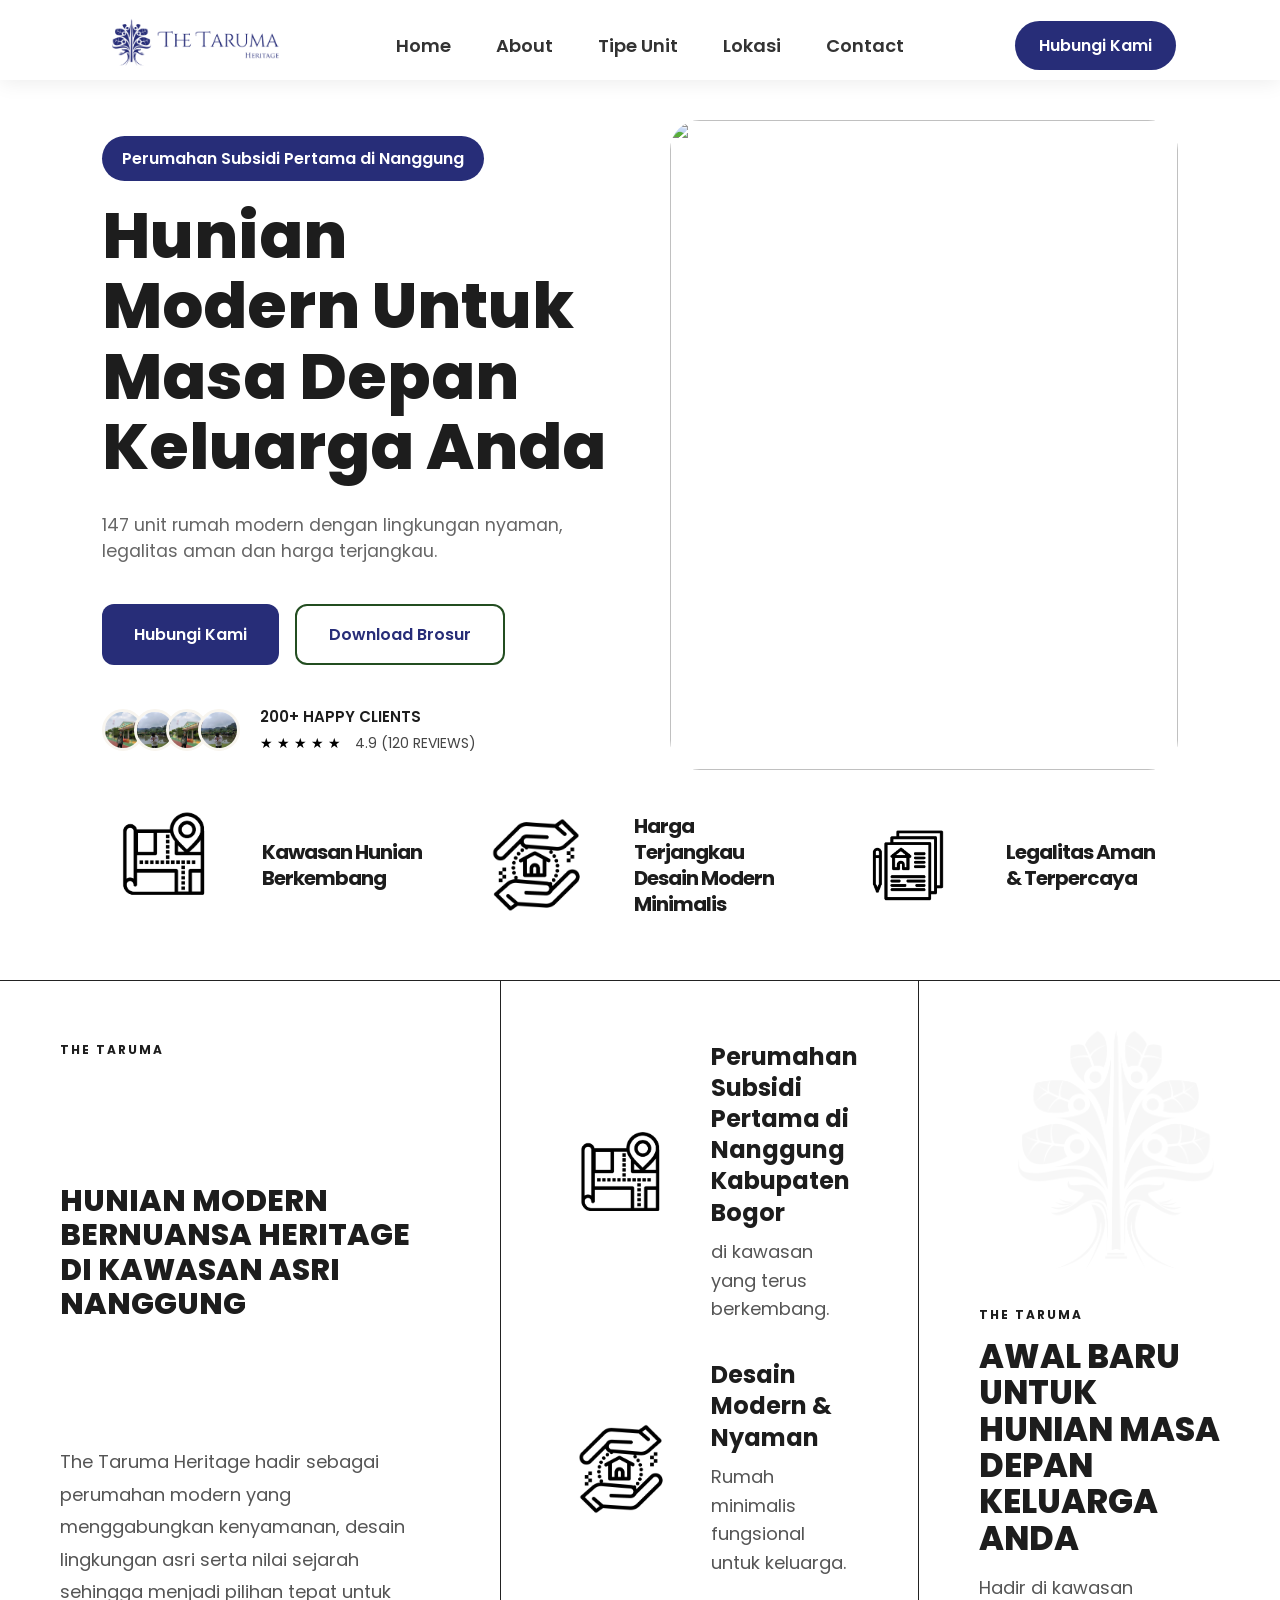
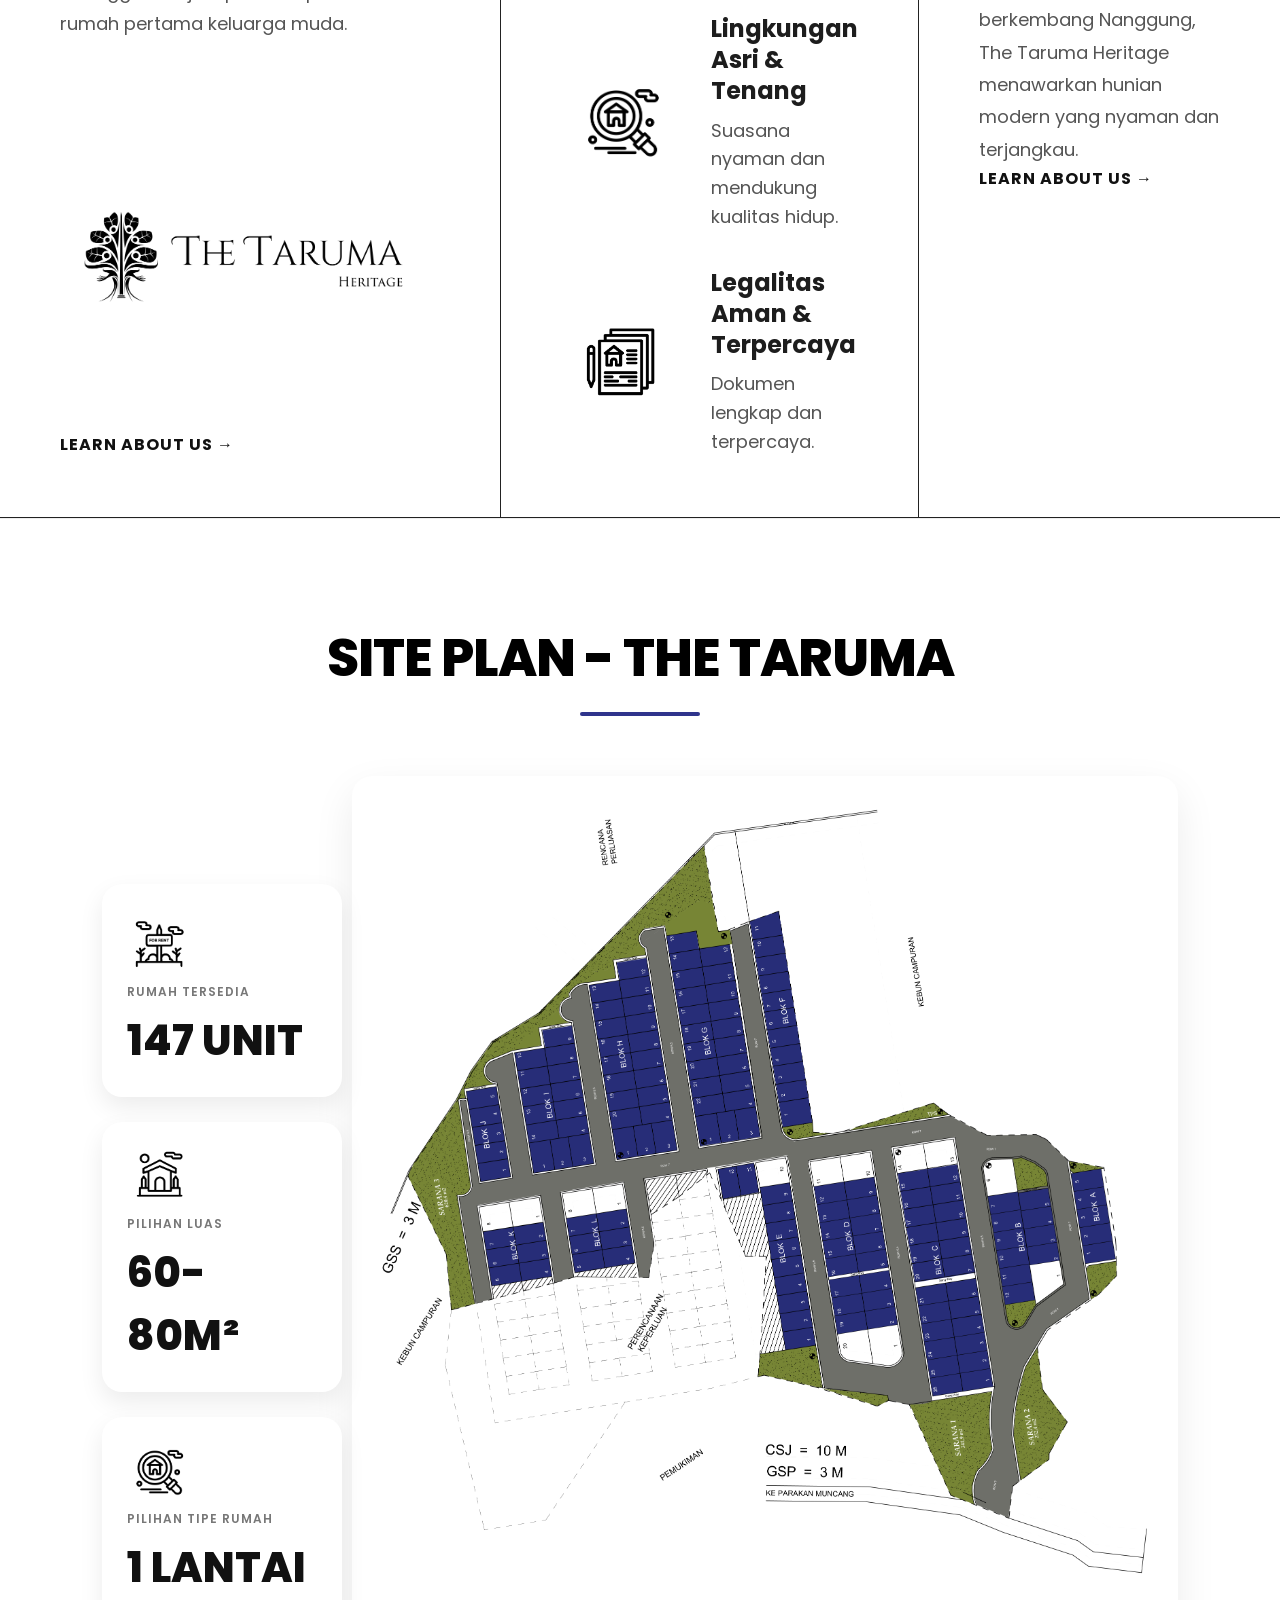
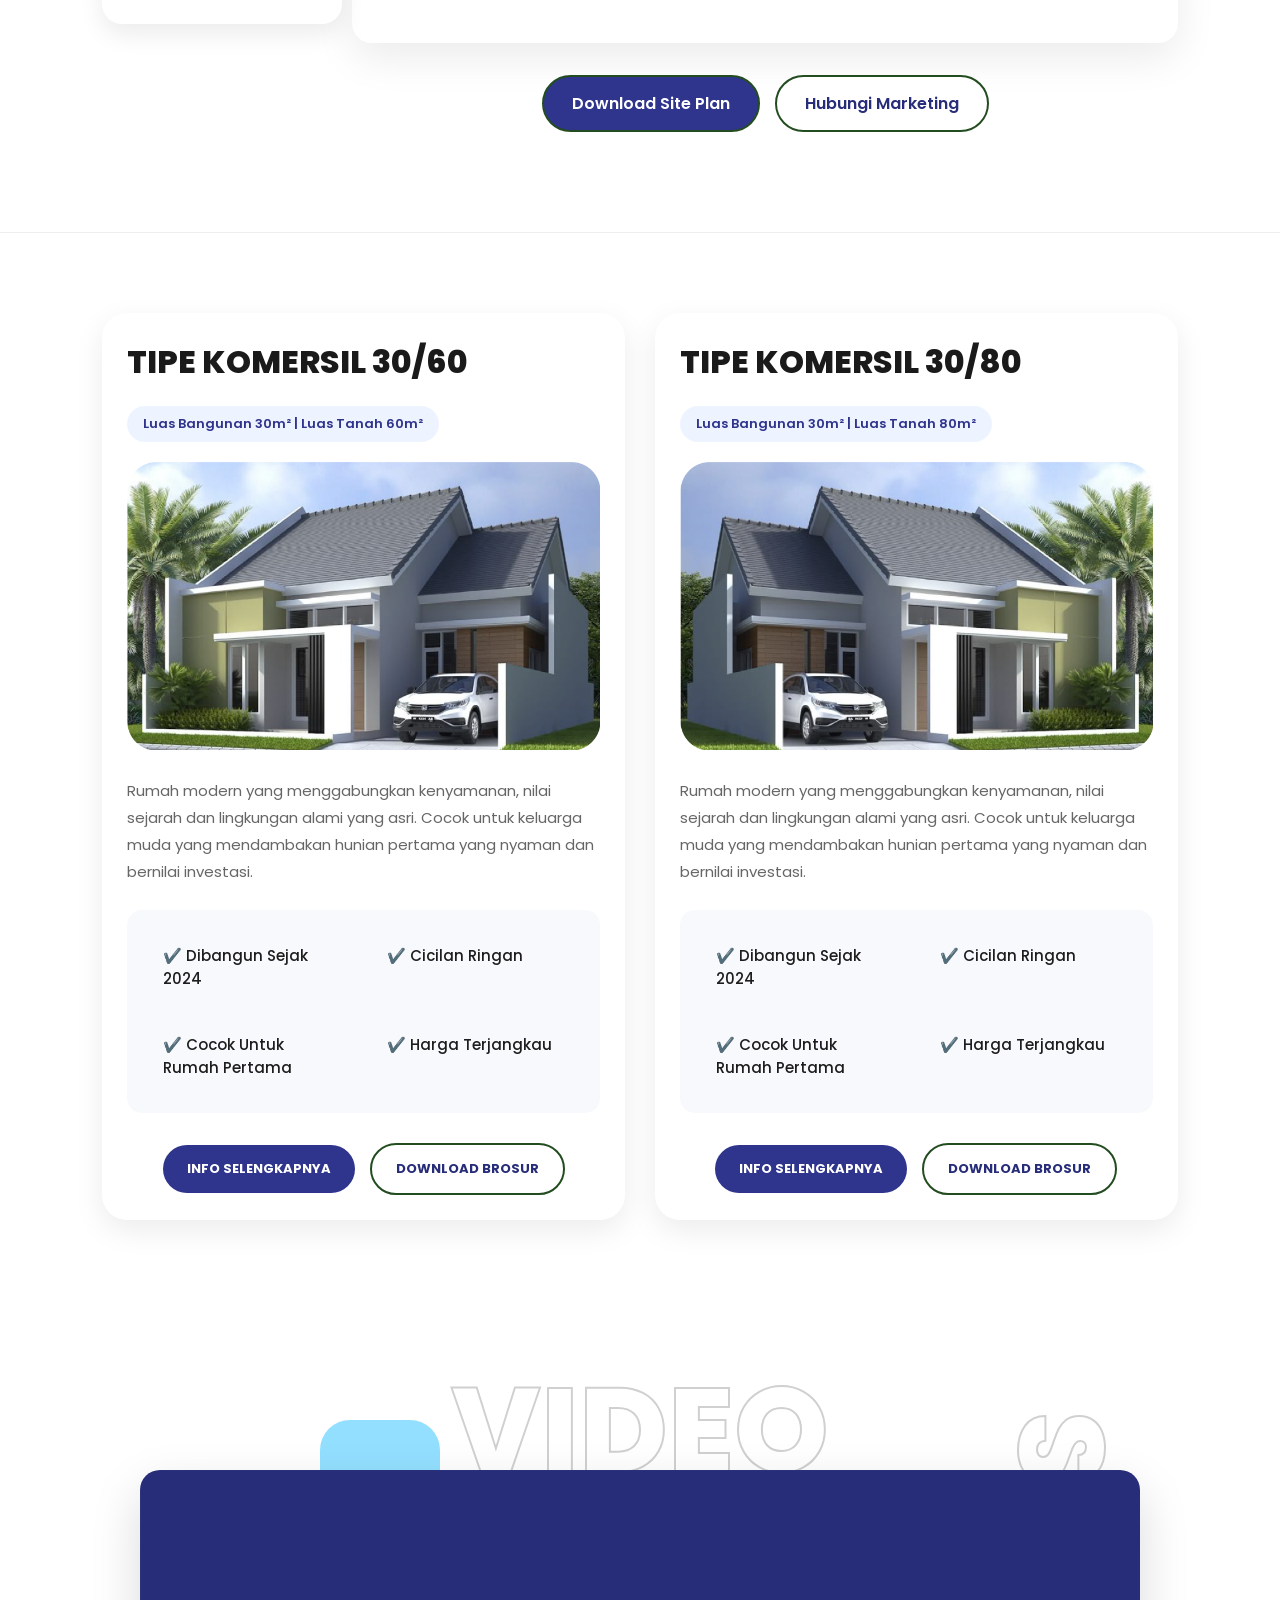
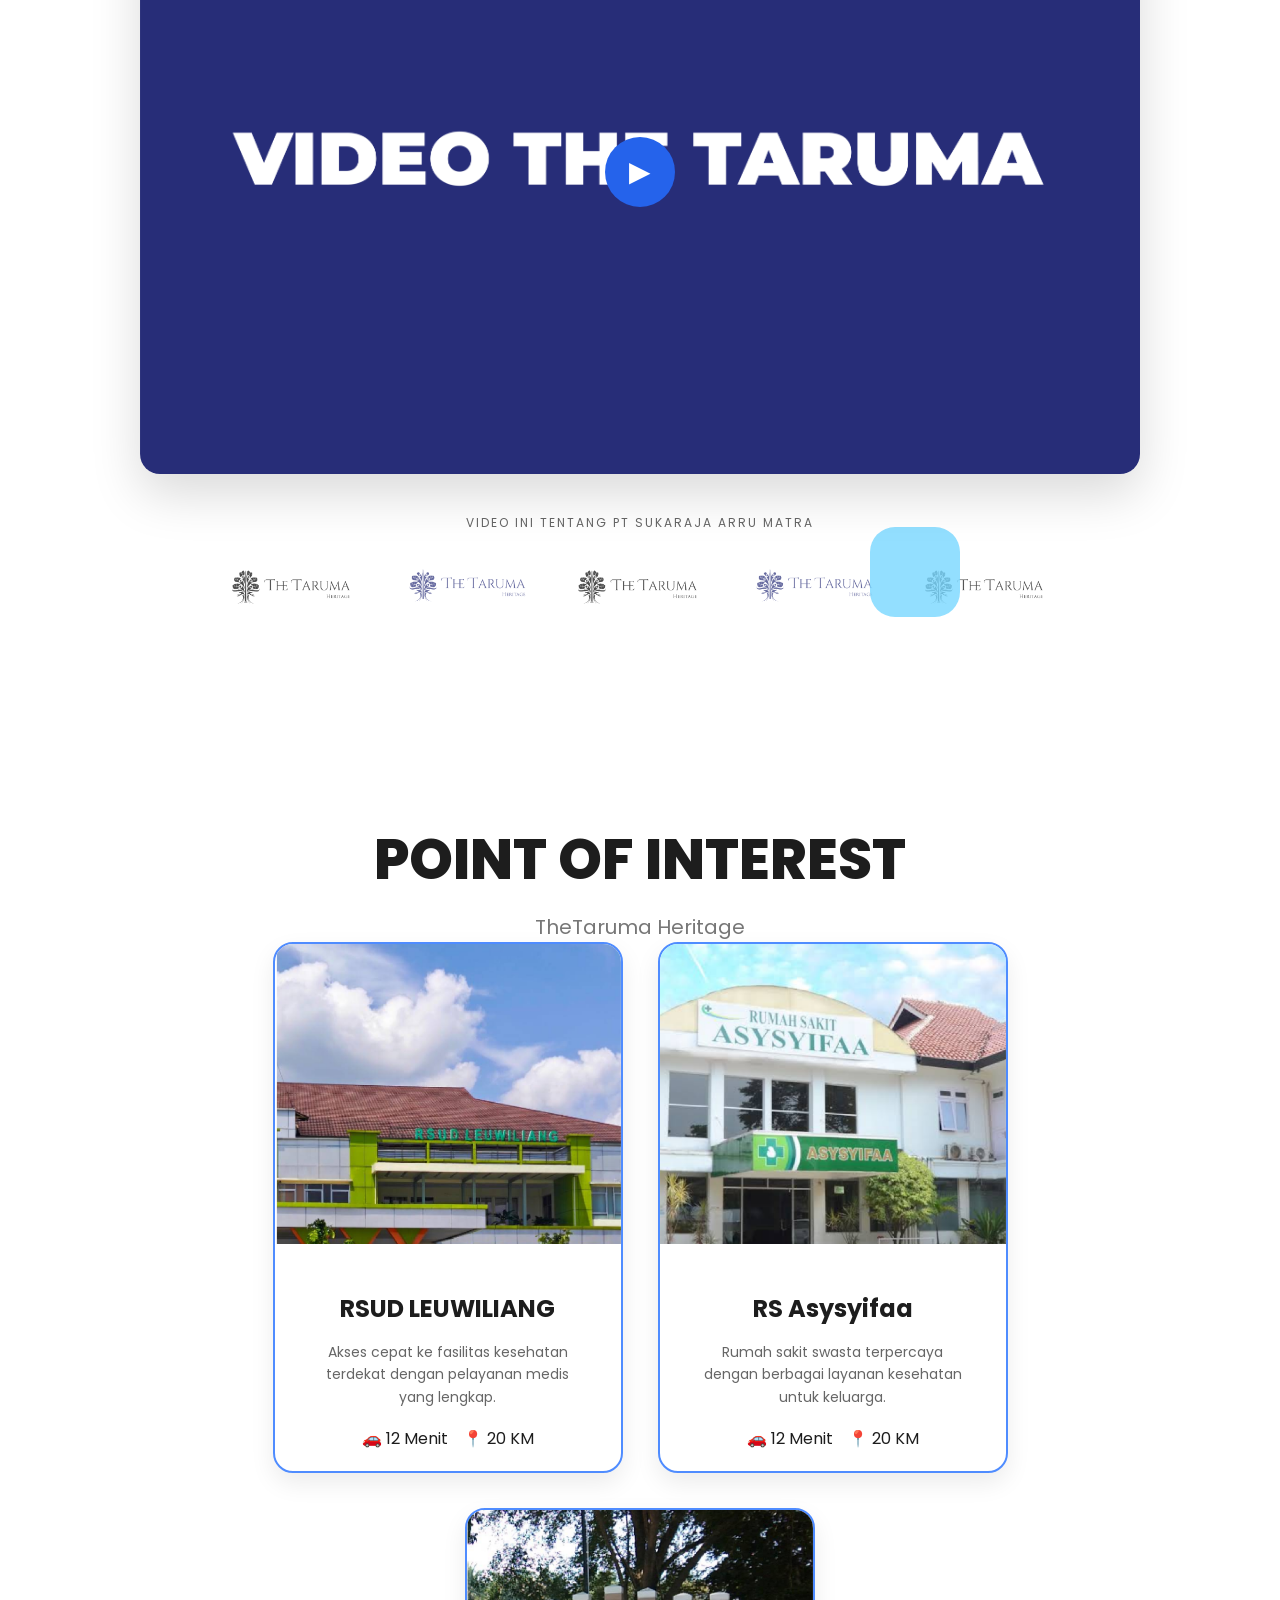
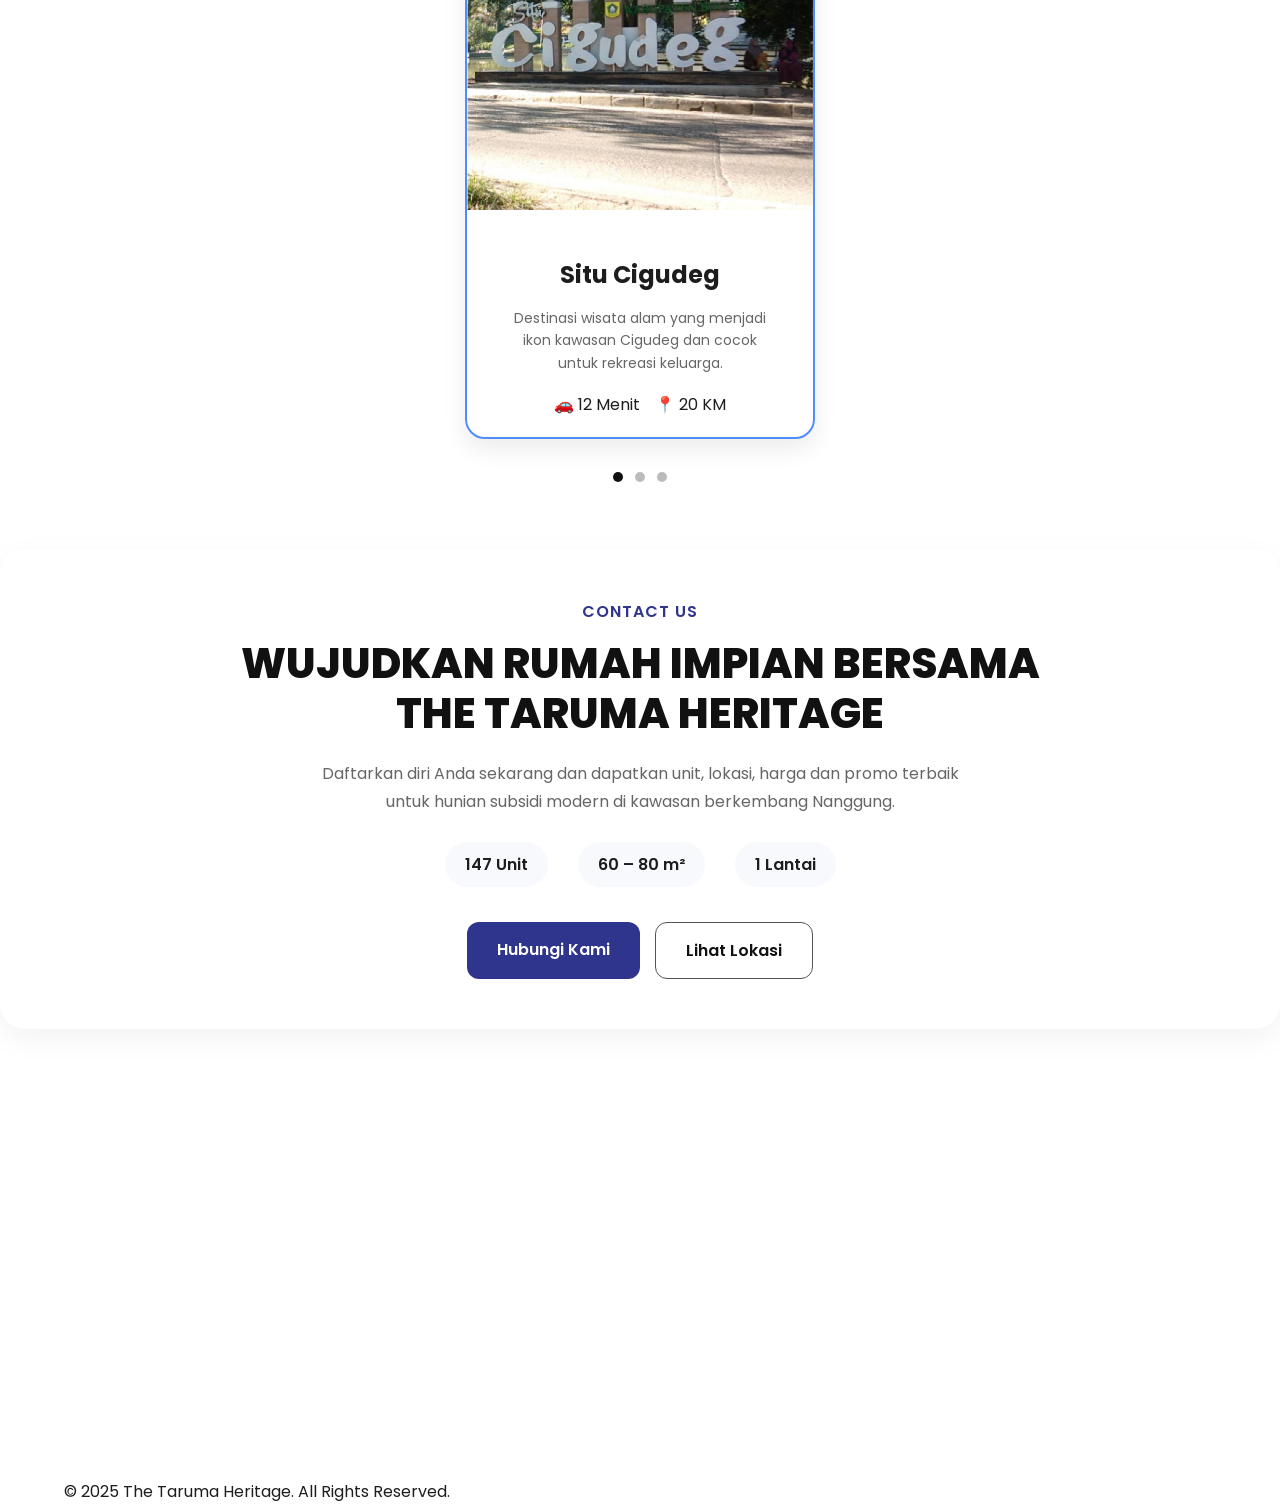
==== index.html @ 00f4dd5a "Rename SAM.html to index.html" ====
<!DOCTYPE html>
<html lang="id">
<head>
<meta charset="UTF-8">
<meta name="viewport" content="width=device-width, initial-scale=1.0">
<link rel="stylesheet" href="css/style.css">
<link rel="stylesheet" href="images/hero-02.jpg">
<title>The Taruma Heritage</title>

<link href="https://fonts.googleapis.com/css2?family=Poppins:wght@300;400;500;600;700;800&display=swap" rel="stylesheet">

</head>
<body>

    <header>
    <div class="container">
    <nav>

        <a href="#" class="logo">
            <img src="images/logo-03.png" alt="">
        </a>

        <ul class="menu" id="menu">
            <li><a href="#">Home</a></li>
            <li><a href="#">About</a></li>
            <li><a href="#">Tipe Unit</a></li>
            <li><a href="#">Lokasi</a></li>
            <li><a href="#">Contact</a></li>

            
        </ul>

        <div class="nav-right">
            <a href="#" class="nav-btn">Hubungi Kami</a>

            <button class="menu-toggle" id="menuToggle">
                ☰
            </button>
        </div>

    </nav>
    </div>
    </header>

<section class="hero">

    <div class="hero-content">

        <span class="badge">
            Perumahan Subsidi Pertama di Nanggung
        </span>

        <h1>
            Hunian Modern
            Untuk Masa Depan
            Keluarga Anda
        </h1>

        <p>
            147 unit rumah modern dengan lingkungan nyaman,
            legalitas aman dan harga terjangkau.
        </p>

        <div class="hero-btn">
            <a href="#" class="btn-primary">
                Hubungi Kami
            </a>

            <a href="#" class="btn-secondary">
                Download Brosur
            </a>
        </div>

        <div class="hero-review">

            <div class="review-avatars">
                <img src="images/client1.jpeg" alt="">
                <img src="images/client.jpeg" alt="">
                <img src="images/client1.jpeg" alt="">
                <img src="images/client.jpeg" alt="">
            </div>

            <div class="review-info">
                <h4>200+ HAPPY CLIENTS</h4>

                <div class="rating">
                    ★ ★ ★ ★ ★
                    <span>4.9 (120 REVIEWS)</span>
                </div>
            </div>

        </div>

    </div> <!-- TUTUP hero-content DI SINI -->

    <div class="hero-image">
        <img src="images/hero-02.jpg" alt="">
    </div>

</section>

<!-- SECTION KEUNGGULAN -->

<section class="advantages">

    <div class="adv-item">
        <img src="images/kawasan.png" alt="">
        <div class="adv-text">
            <h3>Kawasan Hunian</h3>
            <h3>Berkembang</h3>
        </div>
    </div>

    <div class="adv-item">
         <img src="images/harga.png" alt="">
        <div class="adv-text">
            <h3>Harga Terjangkau</h3>
            <h3>Desain Modern Minimalis</h3>
        </div>
    </div>

    <div class="adv-item">
       <img src="images/legalitas.png" alt="">
        <div class="adv-text">
            <h3>Legalitas Aman</h3>
            <h3>& Terpercaya</h3>
        </div>
    </div>

</section>

<section class="about-section">

    <!-- KIRI -->
    <div class="about-left">

        <span class="mini-title">THE TARUMA</span>

        <h2>
            HUNIAN MODERN<br>
            BERNUANSA HERITAGE<br>
            DI KAWASAN ASRI NANGGUNG
        </h2>

        <p>
            The Taruma Heritage hadir sebagai perumahan modern
            yang menggabungkan kenyamanan, desain lingkungan
            asri serta nilai sejarah sehingga menjadi pilihan
            tepat untuk rumah pertama keluarga muda.
        </p>

        <img src="images/logo.png" alt="Logo" class="about-logo">

        <a href="#">LEARN ABOUT US →</a>

    </div>

    <!-- TENGAH -->
    <div class="about-middle">

        <div class="feature-item">
            <img src="images/kawasan.png">
            <div>
                <h4>Perumahan Subsidi Pertama di Nanggung Kabupaten Bogor</h4>
                <p>di kawasan yang terus berkembang.</p>
            </div>
        </div>

        <div class="feature-item">
            <img src="images/harga.png">
            <div>
                <h4>Desain Modern & Nyaman</h4>
                <p>Rumah minimalis fungsional untuk keluarga.</p>
            </div>
        </div>

        <div class="feature-item">
            <img src="images/rumah-08.png">
            <div>
                <h4>Lingkungan Asri & Tenang</h4>
                <p>Suasana nyaman dan mendukung kualitas hidup.</p>
            </div>
        </div>

        <div class="feature-item">
            <img src="images/legalitas.png">
            <div>
                <h4>Legalitas Aman & Terpercaya</h4>
                <p>Dokumen lengkap dan terpercaya.</p>
            </div>
        </div>

    </div>

    <!-- KANAN -->
    <div class="about-right">

        <img src="images/pohon-09.png" class="bg-pattern">

        <span class="mini-title">THE TARUMA</span>

        <h2>
            AWAL BARU UNTUK<br>
            HUNIAN MASA DEPAN<br>
            KELUARGA ANDA
        </h2>

        <p>
            Hadir di kawasan berkembang Nanggung,
            The Taruma Heritage menawarkan hunian
            modern yang nyaman dan terjangkau.
        </p>

        <a href="#">LEARN ABOUT US →</a>

    </div>

</section>

<section class="siteplan">

    <div class="section-title">
        <h2>SITE PLAN - THE TARUMA</h2>
        <div class="title-line"></div>
    </div>

    <div class="siteplan-wrapper">

        <!-- KIRI -->
        <div class="site-info">

            <div class="site-item">
                <img src="images/unit.png" alt="">
                <div>
                    <span>RUMAH TERSEDIA</span>
                    <h3>147 UNIT</h3>
                </div>
            </div>

            <div class="site-item">
                <img src="images/luas.png" alt="">
                <div>
                    <span>PILIHAN LUAS</span>
                    <h3>60-80M²</h3>
                </div>
            </div>

            <div class="site-item">
                <img src="images/lantai.png" alt="">
                <div>
                    <span>PILIHAN TIPE RUMAH</span>
                    <h3>1 LANTAI</h3>
                </div>
            </div>

        </div>

        <!-- KANAN -->
        <div class="site-image">

    <img src="images/siteplan.png" alt="Site Plan">

    <div class="site-buttons">
        <a href="#" class="site-btn primary">
            Download Site Plan
        </a>

        <a href="#" class="site-btn secondary">
            Hubungi Marketing
        </a>
    </div>

</div>

    </div>

</section>

<section class="unit-section">

    <div class="unit-card">

        <h2>TIPE KOMERSIL 30/60</h2>
        <div class="unit-badge">
        Luas Bangunan 30m² | Luas Tanah 60m²
        </div>

        <img src="images/product-14.png" alt="Rumah 30/60">

        <p>
            Rumah modern yang menggabungkan kenyamanan,
            nilai sejarah dan lingkungan alami yang asri.
            Cocok untuk keluarga muda yang mendambakan
            hunian pertama yang nyaman dan bernilai investasi.
        </p>

        <div class="unit-features">
            <span>✔️ Dibangun Sejak 2024</span>
            <span>✔️ Cicilan Ringan</span>
            <span>✔️ Cocok Untuk Rumah Pertama</span>
            <span>✔️ Harga Terjangkau</span>
        </div>

        <div class="unit-buttons">
        <a href="#" class="unit-btn">INFO SELENGKAPNYA</a>
        <a href="#" class="unit-btn">DOWNLOAD BROSUR</a>
        </div>

    </div>

    <div class="unit-card">

        <h2>TIPE KOMERSIL 30/80</h2>
        <div class="unit-badge">
        Luas Bangunan 30m² | Luas Tanah 80m²
        </div>

        <img src="images/product-15.png" alt="Rumah 30/80">

        <p>
            Rumah modern yang menggabungkan kenyamanan,
            nilai sejarah dan lingkungan alami yang asri.
            Cocok untuk keluarga muda yang mendambakan
            hunian pertama yang nyaman dan bernilai investasi.
        </p>

        <div class="unit-features">
            <span>✔️ Dibangun Sejak 2024</span>
            <span>✔️ Cicilan Ringan</span>
            <span>✔️ Cocok Untuk Rumah Pertama</span>
            <span>✔️ Harga Terjangkau</span>
        </div>

         <div class="unit-buttons">
        <a href="#" class="unit-btn">INFO SELENGKAPNYA</a>
        <a href="#" class="unit-btn">DOWNLOAD BROSUR</a>
        </div>

    </div>

</section>

<br><br>

<section class="video-section">

    <h2 class="bg-text top">VIDEO PROFIL</h2>
    <h2 class="bg-text bottom">SAM</h2>

    <div class="shape shape-left"></div>
    <div class="shape shape-right"></div>

    <div class="video-card">

        <img src="images/VIDEO-16.png" alt="Video Profil">

        <div class="play-btn">
            ▶
        </div>

    </div>

    <p class="partner-title">
        VIDEO INI TENTANG PT SUKARAJA ARRU MATRA
    </p>

    <div class="partners">
        <img src="images/logo.png" alt="">
        <img src="images/logo-03.png" alt="">
        <img src="images/logo.png" alt="">
        <img src="images/logo-03.png" alt="">
        <img src="images/logo.png" alt="">
    </div>

</section>

<section class="poi">

    <div class="poi-title">
        <h2>POINT OF INTEREST</h2>
        <p>TheTaruma Heritage</p>
    </div>

    <div class="poi-wrapper">

        <!-- CARD 1 -->
        <div class="poi-card">
            <img src="images/rsud.jpg" alt="">

            <div class="poi-content">
                <h4>RSUD LEUWILIANG</h4>

                <p class="poi-desc">
                    Akses cepat ke fasilitas kesehatan terdekat dengan pelayanan medis yang lengkap.
                </p>

                <div class="poi-info">
                    <span>🚗 12 Menit</span>
                    <span>📍 20 KM</span>
                </div>
            </div>
        </div>

        <!-- CARD 2 -->
        <div class="poi-card">
            <img src="images/asysyifaa.jpg" alt="">

            <div class="poi-content">
                <h4>RS Asysyifaa</h4>

                <p class="poi-desc">
                    Rumah sakit swasta terpercaya dengan berbagai layanan kesehatan untuk keluarga.
                </p>

                <div class="poi-info">
                    <span>🚗 12 Menit</span>
                    <span>📍 20 KM</span>
                </div>
            </div>
        </div>

        <!-- CARD 3 -->
        <div class="poi-card">
            <img src="images/cigudeg.jpg" alt="">

            <div class="poi-content">
                <h4>Situ Cigudeg</h4>

                <p class="poi-desc">
                    Destinasi wisata alam yang menjadi ikon kawasan Cigudeg dan cocok untuk rekreasi keluarga.
                </p>

                <div class="poi-info">
                    <span>🚗 12 Menit</span>
                    <span>📍 20 KM</span>
                </div>
            </div>
        </div>

    </div>

    <div class="poi-dots">
        <span class="active"></span>
        <span></span>
        <span></span>
    </div>

</section>

<section class="contact-section">

    <div class="contact-box">

        <span class="contact-subtitle">
            CONTACT US
        </span>

        <h2>
            WUJUDKAN RUMAH IMPIAN BERSAMA
            <br>
            THE TARUMA HERITAGE
        </h2>

        <p>
            Daftarkan diri Anda sekarang dan dapatkan unit, lokasi,
            harga dan promo terbaik untuk hunian subsidi modern
            di kawasan berkembang Nanggung.
        </p>

        <div class="contact-stats">
        <div>147 Unit</div>
        <div>60 – 80 m²</div>
        <div>1 Lantai</div>
        </div>

        <div class="contact-buttons">
            <a href="#" class="contact-btn primary">
                Hubungi Kami
            </a>

            <a href="#" class="contact-btn secondary">
                Lihat Lokasi
            </a>
        </div>

    </div>

    <div class="map-container">
        <iframe
            src="https://www.google.com/maps?q=Nanggung,Bogor&output=embed"
            allowfullscreen=""
            loading="lazy">
        </iframe>
    </div>

</section>


<footer>
<div class="container">
<p>© 2025 The Taruma Heritage. All Rights Reserved.</p>
</div>
</footer>

<script>

window.addEventListener('scroll',()=>{

const header=document.querySelector('header');

if(window.scrollY>50){
header.style.background='#fff';
header.style.boxShadow='0 10px 30px rgba(0,0,0,.08)';
}else{
header.style.boxShadow='0 2px 20px rgba(0,0,0,.08)';
}

});

</script>

<script>
const menuToggle = document.getElementById('menuToggle');
const menu = document.getElementById('menu');

menuToggle.addEventListener('click', () => {
    menu.classList.toggle('active');
});
</script>

<script>
const reveals = document.querySelectorAll(
'.stat, .adv-item, .site-item, .unit-card, .poi-card, .contact-box'
);

reveals.forEach(el => {
    el.classList.add('reveal');
});

function revealOnScroll(){
    reveals.forEach(el => {
        const top = el.getBoundingClientRect().top;
        const windowHeight = window.innerHeight;

        if(top < windowHeight - 100){
            el.classList.add('active');
        }
    });
}

window.addEventListener('scroll', revealOnScroll);
revealOnScroll();
</script>

</body>
</html>
---- css/style.css ----
/* RESET BACKGROUND */
html,
body{
    background:#fff !important;
    color:#111;
    margin:0;
    padding:0;
}

/* SEMUA SECTION PUTIH */
section{
    background:#fff !important;
}

/* CONTAINER UTAMA */
main{
    background:#fff !important;
}

/* SITE PLAN */
.siteplan{
    background:#fff !important;
}

/* ABOUT */
.about-section{
    background:#fff !important;
}

/* HERO */
.hero{
    background:#fff !important;
}

/* TIPE UNIT */
.unit-section{
    background:#fff !important;
}

/* STATS */
.stats{
    background:#fff !important;
}

/* KEUNGGULAN */
.advantages{
    background:#fff !important;
}

header{
    height:80px;
}

nav{
    height:80px;
    display:flex;
    justify-content:space-between;
    align-items:center;
}

.logo{
  display:flex;
  align-items:center;
  gap:12px;
  text-decoration:none;
}

.logo img{
  width:150px;
  height:auto;
}

.logo span{
  font-size:22px;
  font-weight:700;
  color:#272D78;
  line-height:1.2;
}

.hero-btn{
    display:flex;
    gap:16px;
    margin-top:40px;
    flex-wrap:wrap;
}

.btn-primary,
.btn-secondary{
    text-decoration:none;
    padding:16px 32px;
    border-radius:12px;
    font-weight:600;
    transition:all .3s ease;
    display:inline-flex;
    align-items:center;
    justify-content:center;
}

.btn-primary{
    background:#272D78;
    color:#fff;
}

.btn-primary:hover{
    background:#272D78;
    transform:translateY(-3px);
}

.btn-secondary{
    border:2px solid #234d20;
    color:#272D78;
    background:#fff;
}

.btn-secondary:hover{
    background:#FFEB99;
    color:#272D78;
    transform:translateY(-3px);
}

.hero-review{
    display:flex;
    align-items:center;
    gap:20px;
    margin-top:40px;
}

.review-avatars{
    display:flex;
}

.review-avatars img{
    width:42px;
    height:42px;
    border-radius:50%;
    border:3px solid #f8f5ef;
    object-fit:cover;
    margin-left:-10px;
}

.review-avatars img:first-child{
    margin-left:0;
}

.review-info h4{
    font-size:15px;
    font-weight:600;
    margin-bottom:5px;
}

.rating{
    font-size:14px;
    color:#000;
}

.rating span{
    margin-left:10px;
    color:#444;
}

.hero{
    display:grid;
    grid-template-columns:1fr 1fr;
    gap:60px;
    align-items:center;

    padding:40px 8% 20px;
    padding-top:120px;

}

.hero-content{
    max-width:900px;
}

.hero h1{
    font-size:64px;
    font-weight:800;
    line-height:1.1;
    margin-bottom:20px;
}

.hero p{
font-size:1.1rem;
color:#666;
margin:30px 0;
max-width:500px;
}

.hero-image{
    width:100%;
}

.hero-image img{
    width:100%;
    height:650px;
    object-fit:cover;
    border-radius:30px;
    display:block;
}

.stats{
display:grid;
grid-template-columns:repeat(4,1fr);
gap:20px;
margin-top:-80px;
padding:0 8%;
position:relative;
z-index:5;
}

.stat{
background:white;
padding:30px;
border-radius:24px;
box-shadow:0 20px 40px rgba(0,0,0,.08);
}

.advantages{
    padding:0 8% 40px;
    display:grid;
    grid-template-columns:repeat(3,1fr);
    gap:40px;
}

.adv-item{
    display:flex;
    align-items:center;
    gap:30px;
}

.adv-item img{
    width:130px;
    transition:.3s;
}

.adv-item:hover img{
    transform:translateY(-8px);
}

.adv-text h3{
    font-size:20px;
    font-weight:700;
    letter-spacing:-1px;
    line-height:1.3;
}

.about-section{
    display:grid;
    grid-template-columns:1fr 1fr 1fr;

    border-top:1px solid #222;
    border-bottom:1px solid #222;

    background:#f8f5ef;

    min-height:650px;
}

.about-left{
    padding:60px;
    border-right:1px solid #222;

    display:flex;
    flex-direction:column;
    justify-content:space-between;
}

.about-left h2{
    font-size:30px;
    line-height:1.15;
    font-weight:800;
    margin:30px 0;
}

.about-left p{
    font-size:18px;
    line-height:1.8;
    color:#555;
}

.about-logo{
    width:380px;
    height:auto;
    margin-top:40px;
}

.about-middle{
    border-right:1px solid #222;

    display:flex;
    flex-direction:column;
    justify-content:center;

    padding:60px;
    gap:35px;
}

.feature-item{
    display:flex;
    align-items:center;
    gap:25px;
}

.feature-item h4{
    font-size:24px;
    font-weight:700;
    margin-bottom:10px;
    line-height:1.3;
}

.feature-item p{
    font-size:18px;
    color:#555;
    line-height:1.6;
}



.feature-item img{
    width:125px;
    height:auto;
}

.about-right{
    position:relative;

    display:flex;
    flex-direction:column;
    justify-content:center;

    padding:60px;
    overflow:hidden;
}

.bg-pattern{
    position:absolute;

    top:20px;
    right:20px;

    width:280px;

    opacity:.08;

    z-index:0;
}

.about-right .mini-title,
.about-right h2,
.about-right p,
.about-right a{
    position:relative;
    z-index:2;
}

.about-right h2{
    font-size:33px;
    line-height:1.1;
    font-weight:800;

    margin:15px 0;
}

.about-right p{
    font-size:18px;
    line-height:1.8;
    color:#555;

    max-width:420px;
}

.about-left a,
.about-right a{
    color:#111;
    text-decoration:none;

    font-weight:700;
    letter-spacing:1px;

    transition:.3s;
}

.about-left a:hover,
.about-right a:hover{
    color:#ffffff;
}

.mini-title{
    font-size:12px;
    font-weight:700;
    letter-spacing:2px;
}

.siteplan{
    padding:100px 8%;
    background:#fff;
    border-top:1px solid #eee;
    border-bottom:1px solid #eee;
}

.section-title{
    text-align:center;
    margin-bottom:60px;
}

.section-title h2{
    font-size:52px;
    font-weight:800;
    letter-spacing:-1px;
    margin-bottom:15px;
    color:#000;
}

.title-line{
    width:120px;
    height:4px;
    background:#2f348c;
    margin:auto;
    border-radius:10px;
}

.siteplan-wrapper{
    display:grid;
    grid-template-columns:240px 1fr;
    gap:10px;
    align-items:center;
}

.site-info{
    display:flex;
    flex-direction:column;
    gap:25px;
}

.site-item{
    background:#fff;
    padding:25px;
    border-radius:20px;
    box-shadow:0 10px 25px rgba(0,0,0,.08);
    transition:.3s;
}

.site-item:hover{
    transform:translateY(-5px);
}

.site-item img{
    width:65px;
}

.site-item span{
    display:block;
    font-size:12px;
    font-weight:600;
    color:#777;
    margin-bottom:8px;
    letter-spacing:1px;
}

.site-item h3{
    font-size:42px;
    font-weight:800;
    color:#111;
}

.site-image{
    text-align:center;
}

.site-image img{
    width:100%;
    max-width:1050px;
    border-radius:20px;
    background:#fff;
    padding:20px;
    box-shadow:0 15px 40px rgba(0,0,0,.08);
}

.site-buttons{
    margin-top:25px;
    display:flex;
    justify-content:center;
    gap:15px;
    flex-wrap:wrap;
}

.site-btn{
    padding:14px 28px;
    border-radius:50px;
    text-decoration:none;
    font-weight:600;
    transition:.3s;
}

.site-btn.primary{
    background:#2f348c;
    color:#fff;
    border:2px solid #234d20;
}

.site-btn.secondary{
    background:#ffffff;
    color:#272D78;
    border:2px solid #234d20;
}

.site-btn:hover{
    transform:translateY(-3px);
}

.unit-section{
    display:grid;
    grid-template-columns:repeat(2,1fr);
    gap:30px;
    padding:80px 8%;
    background:#f5f7fa;
}

.unit-badge{
    display:inline-block;
    background:#eef4ff;
    color:#2f348c;
    padding:8px 16px;
    border-radius:30px;
    font-size:13px;
    font-weight:600;
    margin-bottom:20px;
}

.unit-card{
    background:#fff;
    border-radius:25px;
    padding:25px;
    box-shadow:0 10px 30px rgba(0,0,0,.08);
    transition:.3s;
    overflow:hidden;
}

.unit-card:hover{
    transform:translateY(-8px);
    box-shadow:0 20px 40px rgba(0,0,0,.12);
}

.unit-card:first-child{
    border:none;
}

.unit-card h2{
    font-size:32px;
    font-weight:800;
    margin-bottom:20px;
    color:#1a1a1a;
}

.unit-card h3{
    font-size:38px;
    font-weight:800;
    margin-bottom:15px;
    color:#111;
}

.unit-card img{
    width:100%;
    height:auto;
    border-radius:18px;
    margin-bottom:20px;
}

.unit-card p{
    font-size:15px;
    line-height:1.8;
    color:#666;
    text-transform:none;
    margin-bottom:25px;
}

.unit-features{
    display:grid;
    grid-template-columns:1fr 1fr;
    gap:12px;
    margin-bottom:25px;
}


.unit-features span{
    background:#f8f9fc;
    padding:14px 16px;
    border-radius:12px;
    font-size:14px;
    font-weight:500;
}

.unit-features{
    display:grid;
    grid-template-columns:repeat(2,1fr);
    gap:15px;
    margin-bottom:30px;
    padding:20px;
    background:#f8f9fc;
    border-radius:15px;
}

.unit-features span{
    font-size:15px;
    font-weight:500;
}

.unit-btn:first-child{
    background:#2f348c;
    color:#fff;
}

.unit-btn:last-child{
    background:#ffffff;
    color:#272D78;
    border:2px solid #234d20;
}

.unit-btn:hover{
    transform:translateY(-3px);
}

.unit-buttons{
    display:flex;
    justify-content:center;
    align-items:center;
    gap:15px;
    margin-top:25px;
}

.unit-btn{
    display:inline-flex;
    align-items:center;
    justify-content:center;
    padding:14px 24px;
    border-radius:50px;
    text-decoration:none;
    font-size:13px;
    font-weight:700;
    transition:.3s;
}

.unit-btn:first-child{
    background:#2f348c;
    color:#fff;
}

.unit-btn:last-child{
     background:#ffffff;
    color:#272D78;
    border:2px solid #234d20;
}

.unit-btn:hover{
    transform:translateY(-3px);
}

body{
    background:#fff;
}

section{
    background:#fff;
}

.video-section{
    position:relative;
    padding:120px 8%;
    background:#faf8f5;
    text-align:center;
    overflow:hidden;
}

/* Tulisan background */
.bg-text{
    position:absolute;
    font-size:120px;
    font-weight:800;
    color:transparent;
    -webkit-text-stroke:2px #d0d0d0;
    z-index:1;
    line-height:1;
}

.top{
    top:20px;
    left:50%;
    transform:translateX(-50%);
}

.bottom{
    right:80px;
    top:140px;
    transform:rotate(90deg);
}

/* Shape */
.shape{
    position:absolute;
    background:#78d7ff;
    opacity:.8;
    z-index:1;
}

.shape-left{
    width:120px;
    height:120px;
    border-radius:30px;
    top:70px;
   left:25%;
}

.shape-right{
    width:90px;
    height:90px;
    border-radius:25px;
    right:25%;
    bottom:120px;
}

/* Card Video */
.video-card{
    position:relative;
    max-width:1000px;
    margin:auto;
    border-radius:20px;
    overflow:hidden;
    box-shadow:0 20px 50px rgba(0,0,0,.15);
    z-index:5;
}

.video-card img{
    width:100%;
    display:block;
}

/* Tombol Play */
.play-btn{
    position:absolute;
    top:50%;
    left:50%;
    transform:translate(-50%,-50%);
    width:70px;
    height:70px;
    border-radius:50%;
    background:#2563eb;
    color:white;
    display:flex;
    align-items:center;
    justify-content:center;
    font-size:28px;
    cursor:pointer;
}

/* Text dalam video */
.video-content{
    position:absolute;
    bottom:30px;
    left:30px;
    color:white;
    text-align:left;
}

.video-content h3{
    font-size:42px;
    line-height:1.1;
}

.video-content span{
    font-style:italic;
}

/* Partner */
.partner-title{
    margin-top:40px;
    font-size:12px;
    letter-spacing:2px;
    color:#666;
}

.partners{
    margin-top:25px;
    display:flex;
    justify-content:center;
    gap:40px;
    flex-wrap:wrap;
}

.partners img{
    height:60px;
    opacity:.7;
}

.poi-desc{
    font-size:14px;
    line-height:1.6;
    color:#666;
    margin:15px 20px;
    min-height:70px;
}



.poi{
    padding:80px 8% 30px;
    background:#fff;
    text-align:center;
}

.poi-title h2{
    font-size:56px;
    font-weight:800;
    margin-bottom:10px;
}

.poi-title p{
    font-size:20px;
    color:#777;
}

.poi-wrapper{
    display:flex;
    justify-content:center;
    gap:35px;
    flex-wrap:wrap;
}

.poi-card{
    width:350px;
    min-height:420px;
    background:#fff;
    border-radius:20px;
    overflow:hidden;
    box-shadow:0 10px 25px rgba(0,0,0,.08);
}

.poi-card:hover{
    transform:translateY(-8px);
    box-shadow:0 20px 40px rgba(0,0,0,.15);
}

.poi-card.active{
    border:2px solid #4f8cff;
}

.poi-card img{
    width:100%;
    height:300px;
    object-fit:cover;
}

.poi-card h4{
    margin:20px 15px 10px;
    font-size:24px;
    font-weight:700;
}

.poi-card:hover{
    transform:translateY(-10px);
    box-shadow:0 20px 40px rgba(0,0,0,.1);
}

.poi-dots{
    margin-top:25px;
}

.poi-dots span{
    width:10px;
    height:10px;
    border-radius:50%;
    background:#bbb;
    display:inline-block;
    margin:0 4px;
}

.poi-dots .active{
    background:#111;
}

.poi-content{
    padding:20px;
    text-align:center;
}

.poi-content h3{
    font-size:24px;
    font-weight:700;
    margin-bottom:12px;
}

.poi-time{
    display:inline-block;
    background:#eef4ff;
    color:#2f348c;
    padding:8px 16px;
    border-radius:30px;
    font-weight:600;
}

.poi-info{
    display:flex;
    justify-content:center;
    gap:15px;
    margin-top:auto;
}

.poi-subtitle{
    margin-bottom:40px;
    color:#777;
}


.contact-section{
    padding-top:30px;
}

.contact-box{
    max-width:1300px;
    margin:0 auto 0px;

    background:#fff;
    border-radius:25px;

    padding:50px 50px;
    text-align:center;

    box-shadow:0 10px 30px rgba(0,0,0,.05);
}

.contact-subtitle{
    display:block;
    color:#2f348c;
    font-weight:600;
    letter-spacing:1px;
    margin-bottom:15px;
}

.contact-box h2{
    font-size:42px;
    font-weight:800;
    line-height:1.2;
    color:#111;
    margin-bottom:20px;
}

.contact-box p{
    max-width:650px;
    margin:auto;
    color:#666;
    line-height:1.8;
}

.contact-buttons{
    display:flex;
    justify-content:center;
    gap:15px;
    margin-top:35px;
    flex-wrap:wrap;
}

.contact-btn{
    text-decoration:none;
    padding:15px 30px;
    border-radius:12px;
    font-weight:600;
    transition:.3s;
}

.contact-btn.primary{
    background:#2f348c;
    color:#fff;
}

.contact-btn.primary:hover{
    transform:translateY(-3px);
}

.contact-btn.secondary{
    border:1px solid #555;
    color:#111;
}

.contact-btn.secondary:hover{
    background:#111;
    color:#fff;
}

.contact-card{
    padding:45px 70px;
}

.contact-stats{
    display:flex;
    justify-content:center;
    gap:30px;
    margin:25px 0;
}

.contact-stats div{
    background:#f8f9fc;
    padding:10px 20px;
    border-radius:30px;
    font-weight:600;
}

.map iframe{
    height:450px;
}

.map-container{
    width:100%;
    height:450px;
    overflow:hidden;
    border-radius:20px;
}

.map-container iframe{
    width:100%;
    height:100%;
    border:none;
}

/* =======================
TABLET
======================= */
@media (max-width:1024px){

    .hero{
        grid-template-columns:1fr;
        gap:40px;
    }

    .hero h1{
        font-size:52px;
    }

    .hero-image img{
        height:500px;
    }

    .stats{
        grid-template-columns:repeat(2,1fr);
        margin-top:40px;
    }

    .advantages{
        grid-template-columns:1fr;
    }

    .about-section{
        grid-template-columns:1fr;
    }

    .about-left,
    .about-middle,
    .about-right{
        border:none;
    }

    .siteplan-wrapper{
        grid-template-columns:1fr;
    }

    .unit-section{
        grid-template-columns:1fr;
    }

    .unit-card:first-child{
        border-right:none;
        border-bottom:1px solid #333;
    }

    .poi-wrapper{
        gap:20px;
    }

    .poi-card{
        width:45%;
    }

}


/* =======================
MOBILE
======================= */
@media (max-width:767px){

    *{
        box-sizing:border-box;
    }

    body{
        overflow-x:hidden;
    }

    img{
        max-width:100%;
    }

    /* HERO */
    .hero{
        grid-template-columns:1fr;
        padding:30px 20px;
        gap:30px;
    }

    .hero h1{
        font-size:36px;
    }

    .hero p{
        font-size:16px;
        margin:20px 0;
    }

    .hero-image img{
        height:auto;
        border-radius:20px;
    }

    .hero-btn{
        flex-direction:column;
    }

    .btn-primary,
    .btn-secondary{
        width:100%;
    }

    /* STATS */
    .stats{
        grid-template-columns:1fr;
        padding:0 20px;
        margin-top:30px;
    }

    /* KEUNGGULAN */
    .advantages{
        grid-template-columns:1fr;
        padding:50px 20px;
    }

    .adv-item{
        flex-direction:column;
        text-align:center;
    }

    .adv-item img{
        width:90px;
    }

    /* ABOUT */
    .about-section{
        grid-template-columns:1fr;
    }

    .about-left,
    .about-middle,
    .about-right{
        padding:30px 20px;
    }

    .about-logo{
        width:180px;
    }

    .feature-item{
        flex-direction:column;
        text-align:center;
    }

    .feature-item h4{
        font-size:20px;
    }

    .feature-item p{
        font-size:15px;
    }

    /* TITLE */
    .section-title h2{
        font-size:32px;
    }

    /* SITEPLAN */
    .siteplan{
        padding:70px 20px;
    }

    .siteplan-wrapper{
        grid-template-columns:1fr;
        gap:30px;
    }

    .site-item h3{
        font-size:24px;
    }

    /* UNIT */
    .unit-section{
        grid-template-columns:1fr;
    }

    .unit-card{
        padding:25px 20px;
    }

    .unit-card h2,
    .unit-card h3{
        font-size:28px;
    }

    .unit-features{
        grid-template-columns:1fr;
    }

    .unit-btn{
        width:100%;
        margin-right:0;
    }

    /* VIDEO */
    .video-section{
        padding:70px 20px;
    }

    .bg-text{
        display:none;
    }

    .video-content h3{
        font-size:22px;
    }

    /* POI */
    .poi{
        padding:70px 20px;
    }

    .poi-title h2{
        font-size:32px;
    }

    .poi-title p{
        font-size:18px;
    }

    .poi-card{
        width:100%;
    }

    /* CONTACT */
    .contact-box{
        padding:30px 20px;
    }

    .contact-box h2{
        font-size:28px;
    }

    .contact-buttons{
        flex-direction:column;
    }

    .contact-btn{
        width:100%;
    }

    /* MAP */
    .map-container{
        height:300px;
    }

}

*{
margin:0;
padding:0;
box-sizing:border-box;
font-family:'Poppins',sans-serif;
scroll-behavior:smooth;
}

body{
background:#faf8f4;
color:#1d1d1d;
overflow-x:hidden;
}

.container{
width:90%;
max-width:1300px;
margin:auto;
}

/* NAVBAR */

header{
    position:fixed;
    top:0;
    left:0;
    width:100%;
    background:#fff;
    z-index:999;
    box-shadow:0 2px 15px rgba(0,0,0,.08);
}

nav{
    max-width:1300px;
    margin:auto;
    height:90px;
    padding:0 40px;

    display:flex;
    align-items:center;
    justify-content:space-between;
}

.logo{
    display:flex;
    align-items:center;
}

.logo img{
    width:180px;
    height:auto;
}

.menu{
    display:flex;
    align-items:center;
    gap:45px;
    list-style:none;
}

.menu li{
    white-space:nowrap;
}

.menu a{
    text-decoration:none;
    font-size:18px;
    font-weight:600;
    color:#333;
    transition:.3s;
}

.menu li{
    white-space:nowrap;
}


/* HERO */

.badge{
display:inline-block;
padding:10px 20px;
background:#272D78;
color:#ffffff;
border-radius:40px;
font-weight:600;
margin-bottom:20px;
}

@media screen and (max-width:1024px){

    .hero{
        grid-template-columns:1fr;
        text-align:center;
        gap:40px;
    }

    .hero-content{
        max-width:100%;
    }

    .hero p{
        max-width:100%;
        margin:auto;
    }

    .hero-btn{
        justify-content:center;
    }

    .hero-review{
        justify-content:center;
    }

    .hero-image img{
        height:auto;
        max-height:600px;
    }

    .stats{
        grid-template-columns:repeat(2,1fr);
        margin-top:30px;
    }

    .advantages{
        grid-template-columns:1fr;
    }

    .about-section{
        grid-template-columns:1fr;
    }

    .siteplan-wrapper{
        grid-template-columns:1fr;
    }

    .unit-section{
        grid-template-columns:1fr;
    }

    .poi-card{
        width:45%;
    }
}


@media screen and (max-width:768px){

    header{
        height:auto;
    }

    nav{
        padding:15px;
        height:auto;
    }

    .logo img{
        width:120px;
    }

    .hero{
        padding:30px 20px;
    }

    .hero h1{
        font-size:34px;
        line-height:1.2;
        text-align:center;
    }

    .hero p{
        font-size:15px;
        text-align:center;
    }

    .hero-btn{
        flex-direction:column;
        width:100%;
    }

    .btn-primary,
    .btn-secondary{
        width:100%;
    }

    .hero-review{
        flex-direction:column;
        text-align:center;
    }

    .stats{
        grid-template-columns:1fr;
        padding:20px;
    }

    .stat{
        padding:20px;
    }

    .section-title h2{
        font-size:32px;
    }

    .about-left,
    .about-middle,
    .about-right{
        padding:30px 20px;
    }

    .about-logo{
        width:220px;
    }

    .feature-item{
        flex-direction:column;
        text-align:center;
    }

    .feature-item img{
        width:80px;
    }

    .siteplan{
        padding:60px 20px;
    }

    .site-item h3{
        font-size:26px;
    }

    .unit-card{
        padding:20px;
    }

    .unit-card h2,
    .unit-card h3{
        font-size:28px;
    }

    .unit-features{
        grid-template-columns:1fr;
    }

    .unit-buttons{
        flex-direction:column;
    }

    .unit-btn{
        width:100%;
    }

    .video-section{
        padding:70px 20px;
    }

    .bg-text{
        display:none;
    }

    .video-content h3{
        font-size:24px;
    }

    .poi-title h2{
        font-size:34px;
    }

    .poi-card{
        width:100%;
    }

    .poi-card img{
        height:220px;
    }

    .contact-box{
        padding:30px 20px;
    }

    .contact-box h2{
        font-size:30px;
    }

    .contact-buttons{
        flex-direction:column;
    }

    .contact-btn{
        width:100%;
    }

    .map-container{
        height:300px;
    }
}

.menu-toggle{
    display:none;
}

/* =========================
NAVBAR TABLET
========================= */
@media (max-width:1024px){

    nav{
        padding:15px 25px;
    }

    .logo img{
        width:140px;
    }

    .menu{
        gap:20px;
    }

    .menu a{
        font-size:16px;
    }
}

/* =========================
NAVBAR MOBILE
========================= */
@media (max-width:768px){

    nav{
        height:80px;
        padding:0 20px;
        display:flex;
        justify-content:space-between;
        align-items:center;
        flex-direction:row;
    }

    

    .logo{
        justify-content:center;
    }

    .logo img{
        width:120px;
    }

    .menu{
        width:100%;
        display:flex;
        justify-content:center;
        flex-wrap:wrap;
        gap:12px;
    }

    .menu li{
        margin:0;
    }

    .menu a{
        font-size:15px;
        padding:6px 10px;
    }

    .hero{
        padding-top:170px;
    }

.menu-toggle{
    display:block;
    width:50px;
    height:50px;
    border:1px solid #ddd;
    border-radius:12px;
    background:#fff;
    font-size:28px;
    color:#272D78;
    cursor:pointer;
}

    .menu{
        display:none;
        position:absolute;
        top:80px;
        left:0;
        width:100%;
        background:#fff;
        flex-direction:column;
        padding:20px;
        gap:15px;
        box-shadow:0 5px 15px rgba(0,0,0,.1);
    }

    .menu.active{
        display:flex;
    }

    .mobile-btn{
        display:block;
    }

      .menu.active .nav-btn{
        display:inline-flex;
    }

}



.nav-right{
    display:flex;
    align-items:center;
    gap:15px;
}

.nav-btn{
    background:#272D78;
    color:#fff;
    text-decoration:none;
    padding:12px 24px;
    border-radius:50px;
    font-weight:600;
    transition:.3s;
}

.nav-btn:hover{
    background:#1f255f;
}



.nav-right{
    display:flex;
    align-items:center;
    gap:15px;
}

.nav-btn{
    background:#272D78;
    color:#fff;
    text-decoration:none;
    padding:12px 24px;
    border-radius:50px;
    font-weight:600;
    transition:.3s;
}

.nav-btn:hover{
    background:#1f255f;
}

@media (max-width:768px){
    .site-item{
    text-align:center;
}

.site-item img{
    display:block;
    margin:0 auto 15px;
}

.site-info{
    align-items:center;
}

.site-item h3{
    text-align:center;
}

.site-item span{
    text-align:center;
}
}

.site-item,
.unit-card,
.poi-card,
.stat{
    transition:all .4s ease;
}

.site-item:hover,
.unit-card:hover,
.poi-card:hover,
.stat:hover{
    transform:translateY(-10px);
    box-shadow:0 25px 50px rgba(0,0,0,.12);
}

.reveal{
    opacity:0;
    transform:translateY(60px);
    transition:all .8s ease;
}

.reveal.active{
    opacity:1;
    transform:translateY(0);
}

.btn-primary,
.btn-secondary,
.nav-btn,
.site-btn,
.unit-btn,
.contact-btn{
    transition:all .3s ease;
}

.btn-primary:hover,
.btn-secondary:hover,
.nav-btn:hover,
.site-btn:hover,
.unit-btn:hover,
.contact-btn:hover{
    transform:translateY(-4px) scale(1.03);
}

header{
    animation:slideDown .8s ease;
}

@keyframes slideDown{
    from{
        opacity:0;
        transform:translateY(-50px);
    }
    to{
        opacity:1;
        transform:translateY(0);
    }
}

.hero-content{
    animation:fadeLeft 1s ease;
}

.hero-image{
    animation:fadeRight 1s ease;
}

@keyframes fadeLeft{
    from{
        opacity:0;
        transform:translateX(-60px);
    }
    to{
        opacity:1;
        transform:translateX(0);
    }
}

@keyframes fadeRight{
    from{
        opacity:0;
        transform:translateX(60px);
    }
    to{
        opacity:1;
        transform:translateX(0);
    }
}
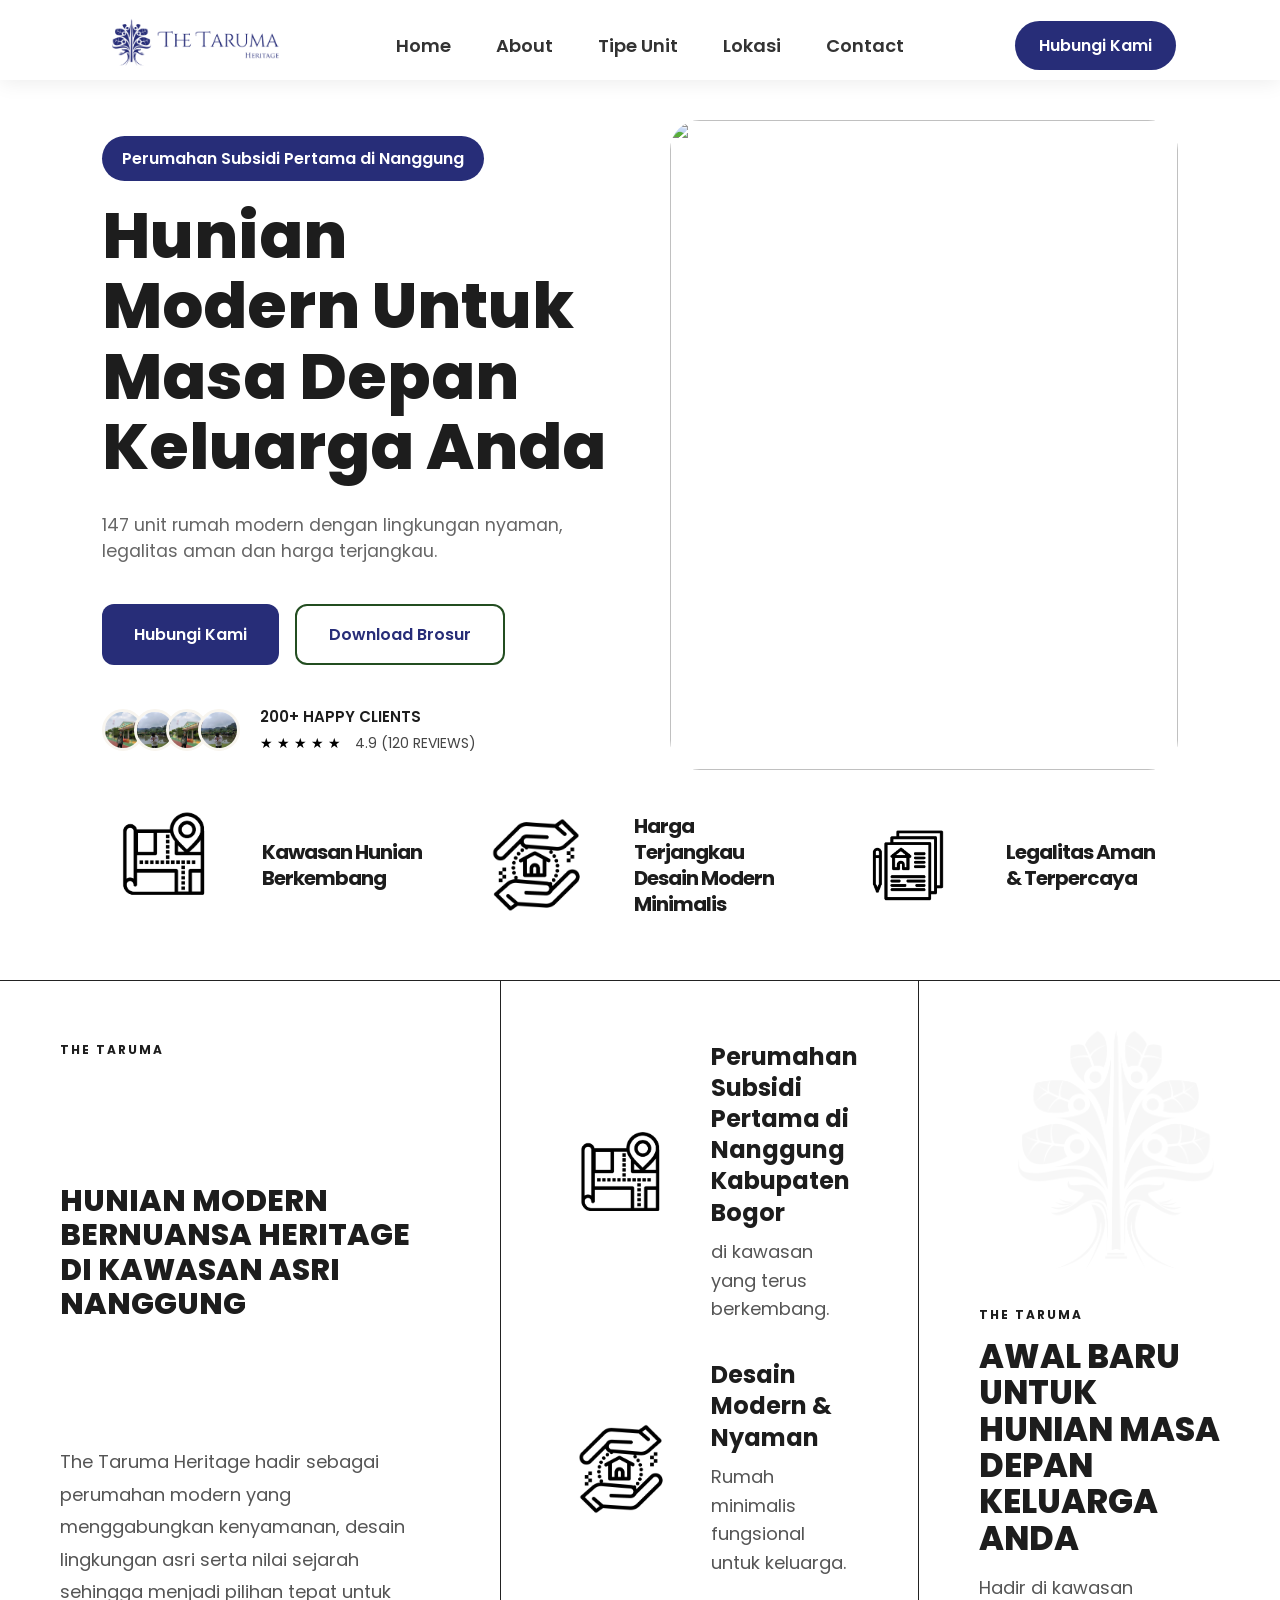
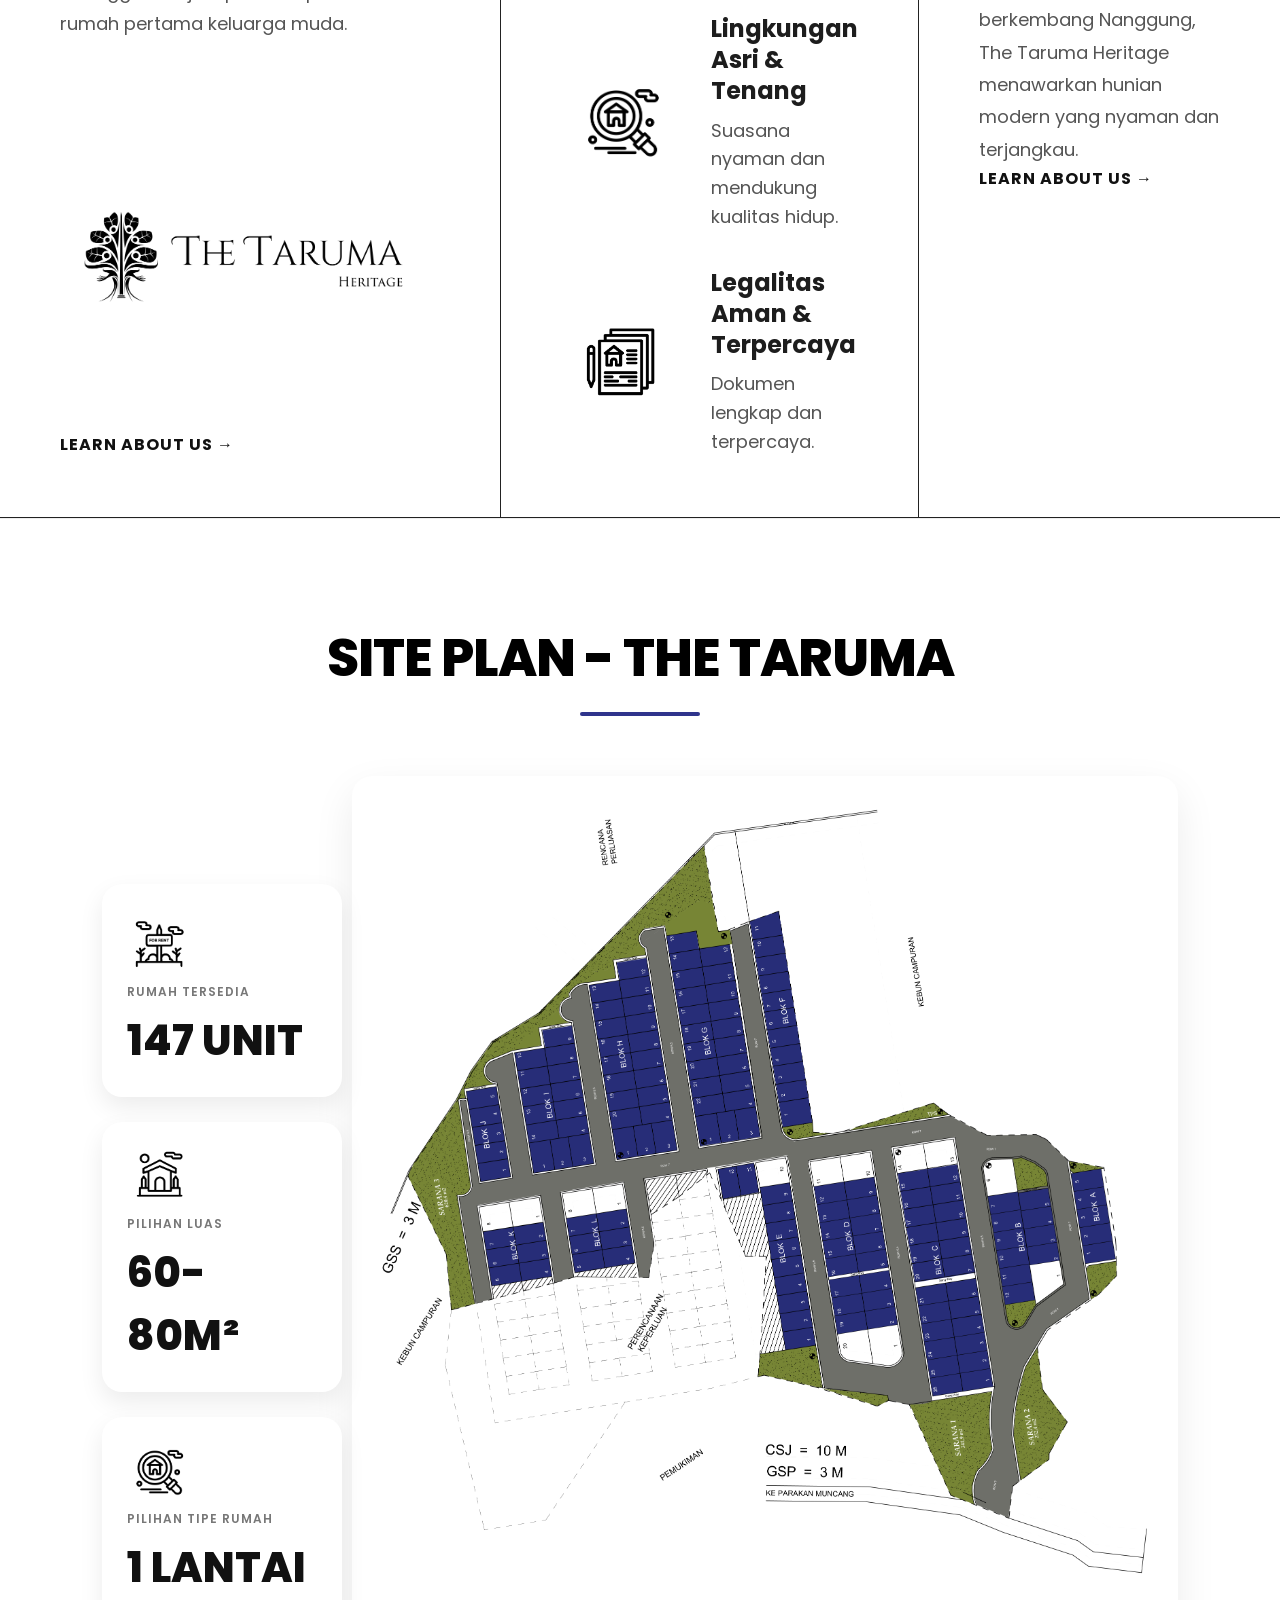
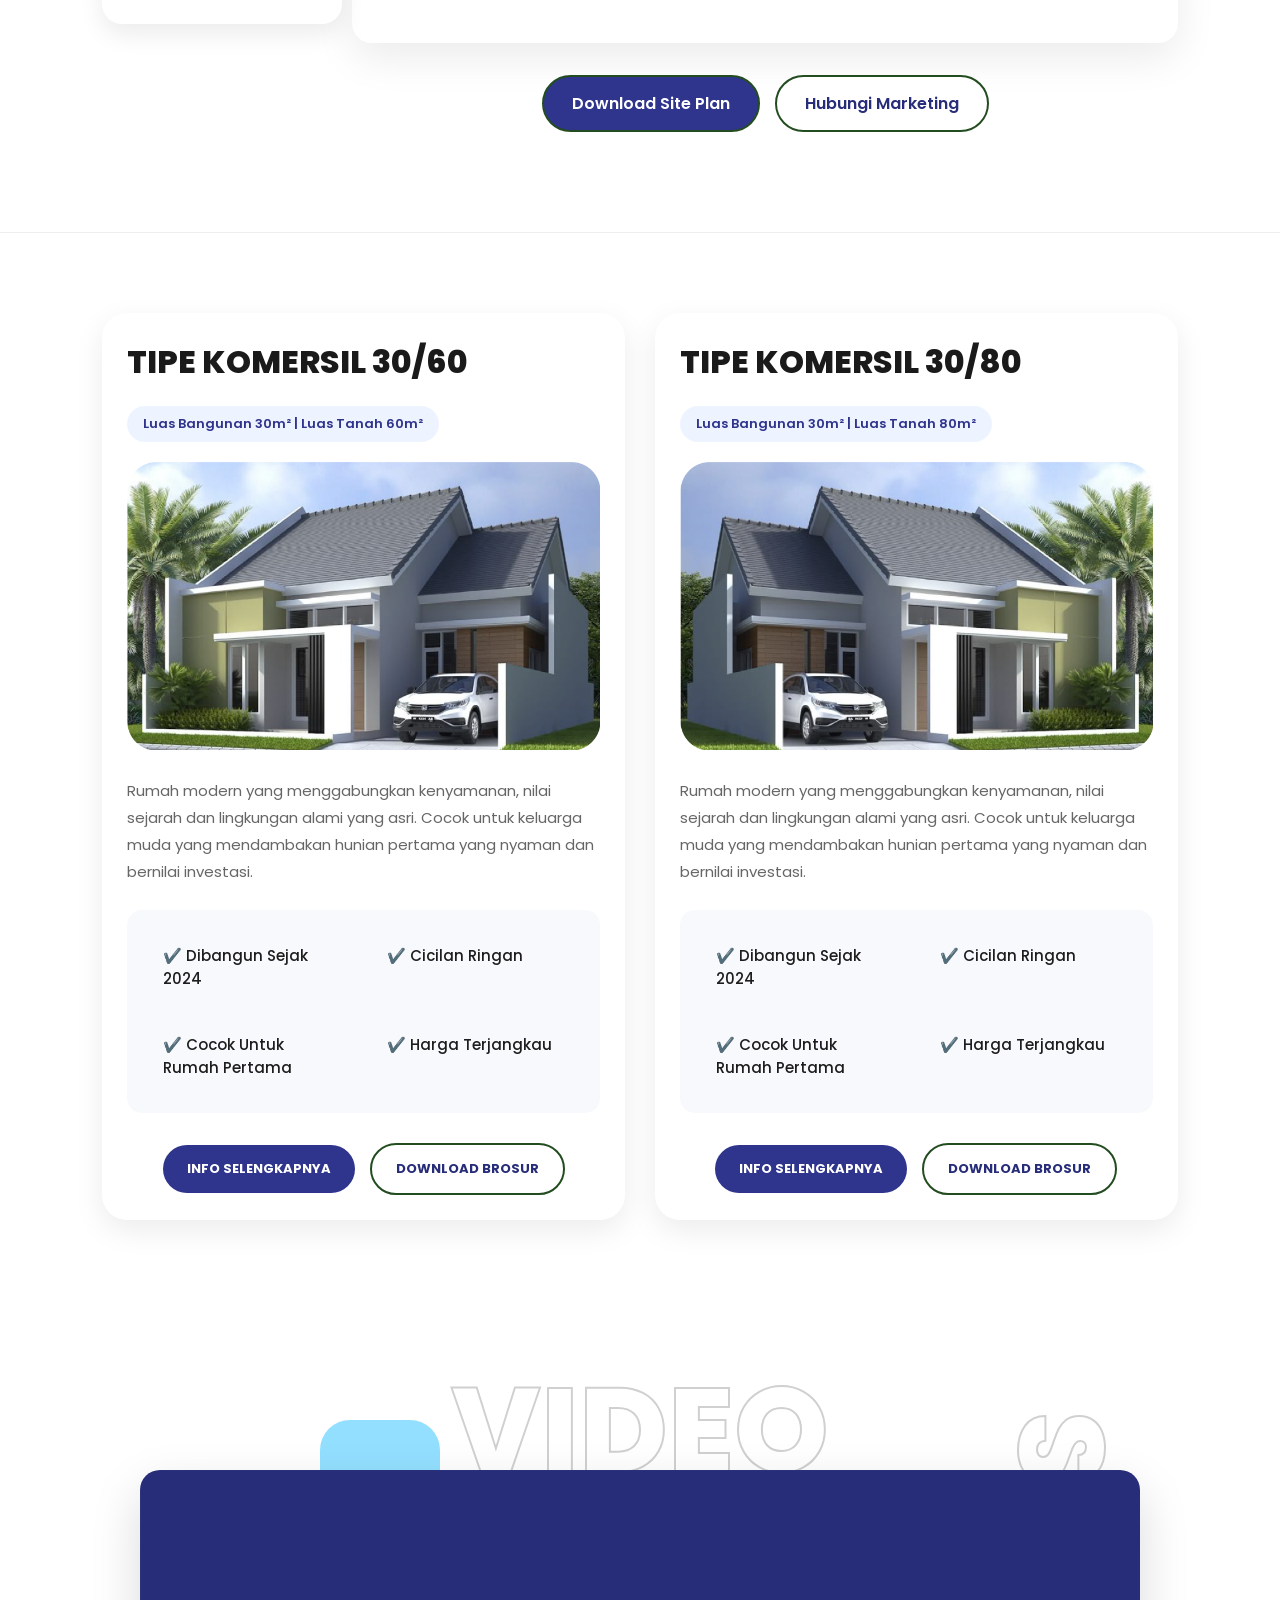
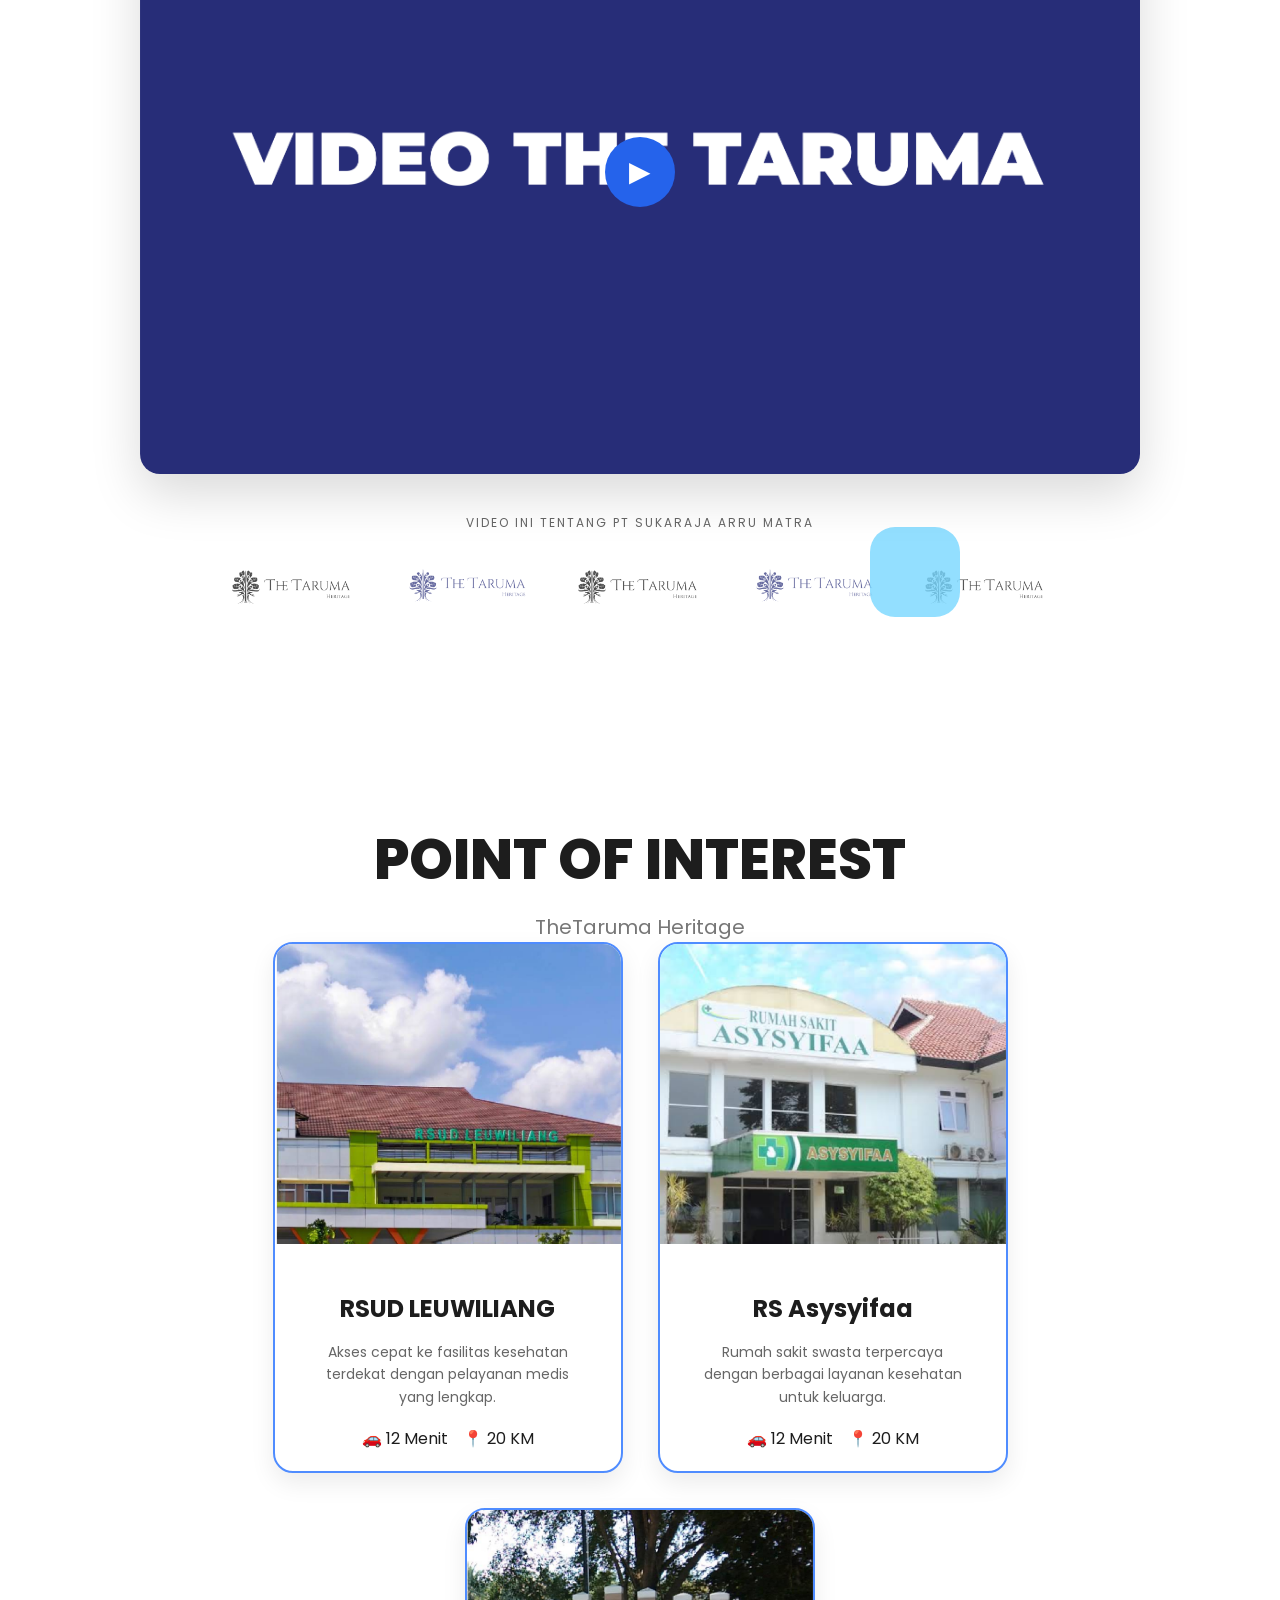
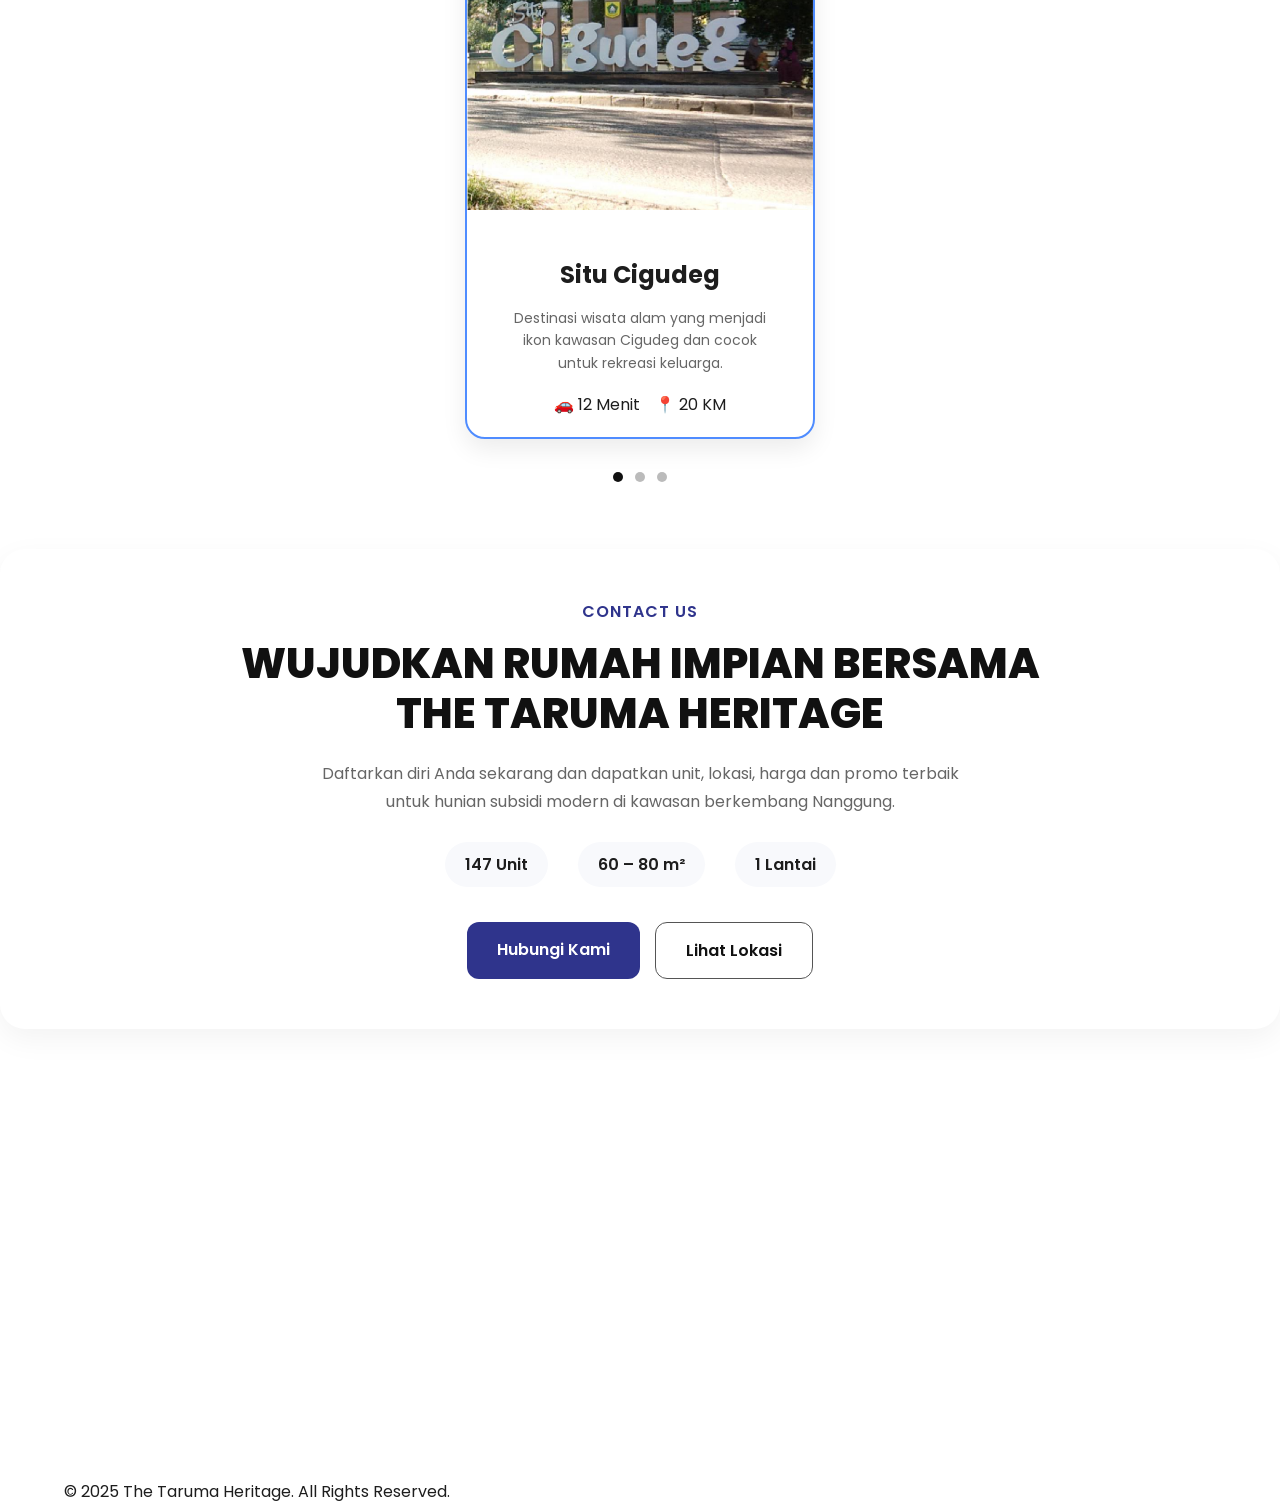
==== commit 0c1ee434: "Update index.html" ====
--- a/index.html
+++ b/index.html
@@ -31,7 +31,7 @@
         </ul>
 
         <div class="nav-right">
-            <a href="#" class="nav-btn">Hubungi Kami</a>
+            <a href="https://wa.link/63jwml" class="nav-btn">Hubungi Kami</a>
 
             <button class="menu-toggle" id="menuToggle">
                 ☰
@@ -62,7 +62,7 @@
         </p>
 
         <div class="hero-btn">
-            <a href="#" class="btn-primary">
+            <a href="https://wa.link/63jwml" class="btn-primary">
                 Hubungi Kami
             </a>
 
@@ -151,7 +151,7 @@
 
         <img src="images/logo.png" alt="Logo" class="about-logo">
 
-        <a href="#">LEARN ABOUT US →</a>
+        <a href="https://wa.link/63jwml">LEARN ABOUT US →</a>
 
     </div>
 
@@ -211,7 +211,7 @@
             modern yang nyaman dan terjangkau.
         </p>
 
-        <a href="#">LEARN ABOUT US →</a>
+        <a href="https://wa.link/63jwml">LEARN ABOUT US →</a>
 
     </div>
 
@@ -265,7 +265,7 @@
             Download Site Plan
         </a>
 
-        <a href="#" class="site-btn secondary">
+        <a href="https://wa.link/63jwml" class="site-btn secondary">
             Hubungi Marketing
         </a>
     </div>
@@ -302,7 +302,7 @@
         </div>
 
         <div class="unit-buttons">
-        <a href="#" class="unit-btn">INFO SELENGKAPNYA</a>
+        <a href="https://wa.link/63jwml" class="unit-btn">INFO SELENGKAPNYA</a>
         <a href="#" class="unit-btn">DOWNLOAD BROSUR</a>
         </div>
 
@@ -332,7 +332,7 @@
         </div>
 
          <div class="unit-buttons">
-        <a href="#" class="unit-btn">INFO SELENGKAPNYA</a>
+        <a href="https://wa.link/63jwml" class="unit-btn">INFO SELENGKAPNYA</a>
         <a href="#" class="unit-btn">DOWNLOAD BROSUR</a>
         </div>
 
@@ -474,7 +474,7 @@
         </div>
 
         <div class="contact-buttons">
-            <a href="#" class="contact-btn primary">
+            <a href="https://wa.link/63jwml" class="contact-btn primary">
                 Hubungi Kami
             </a>
 
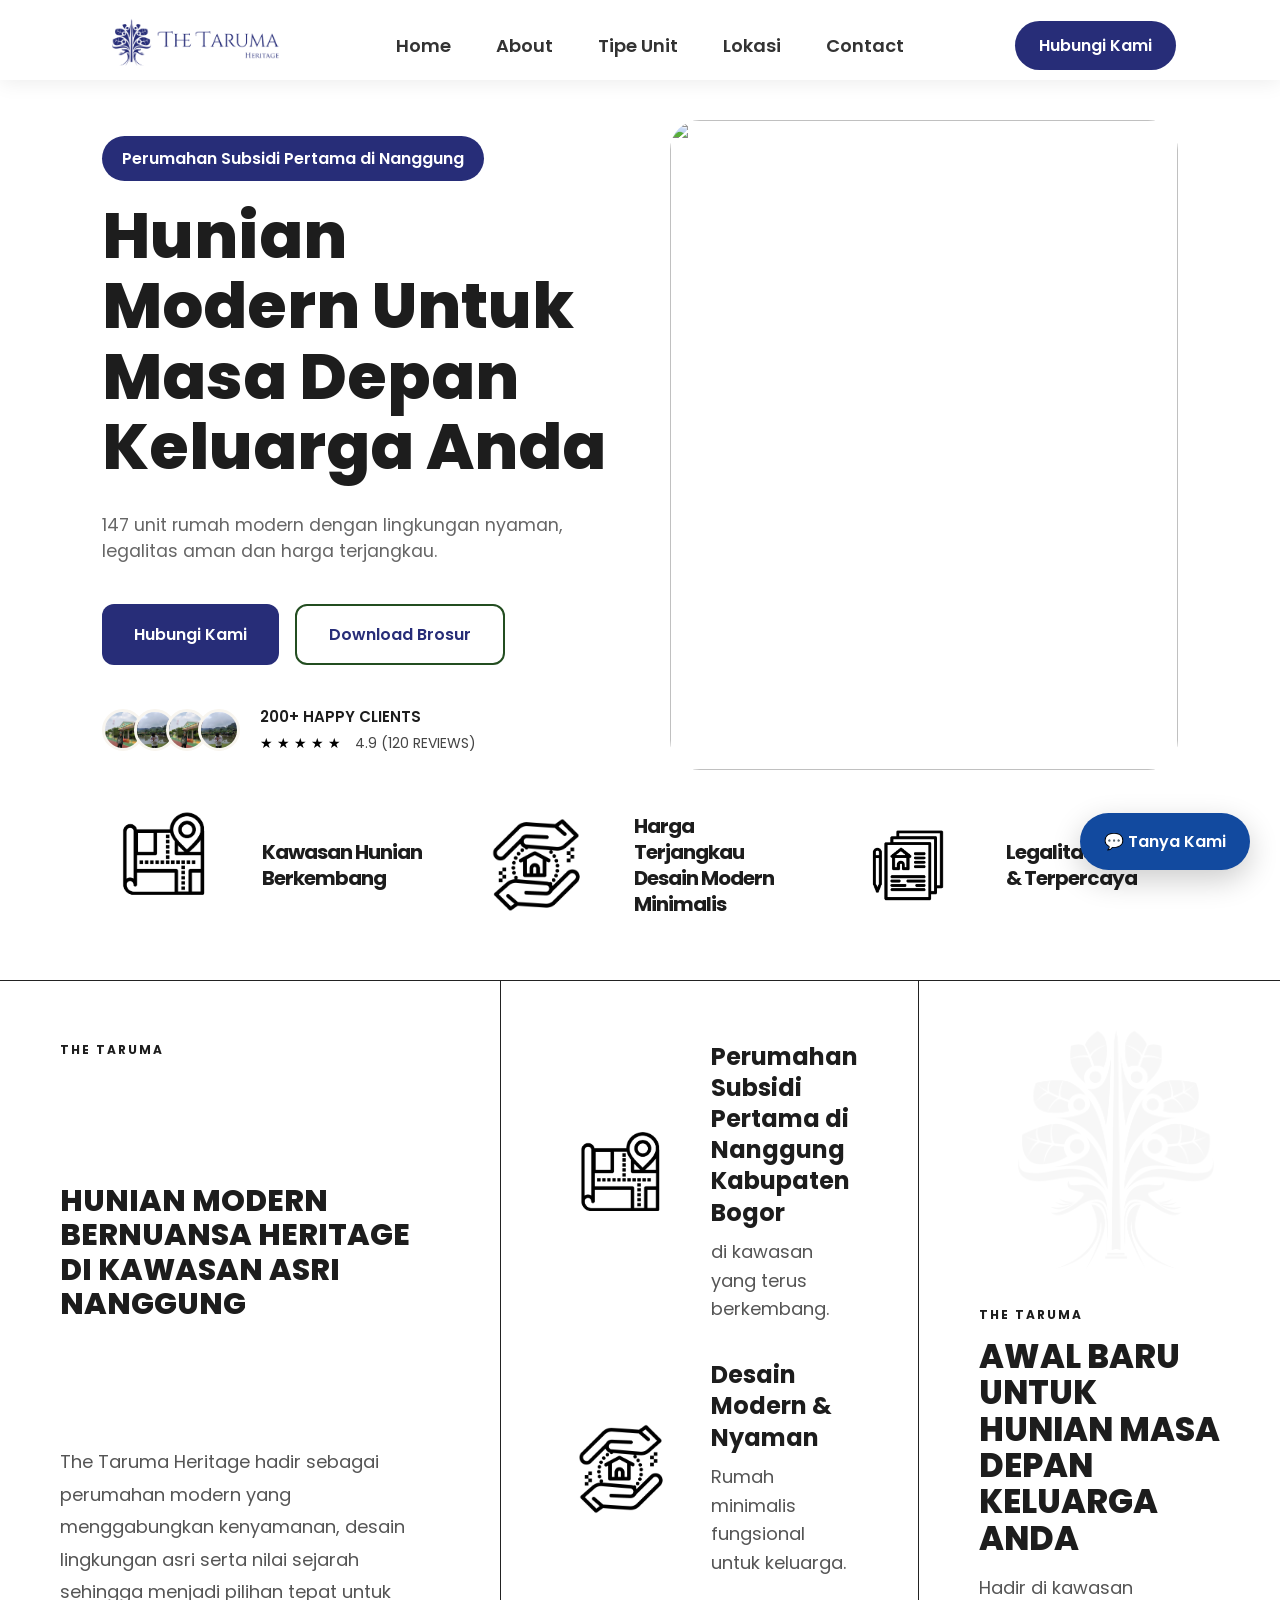
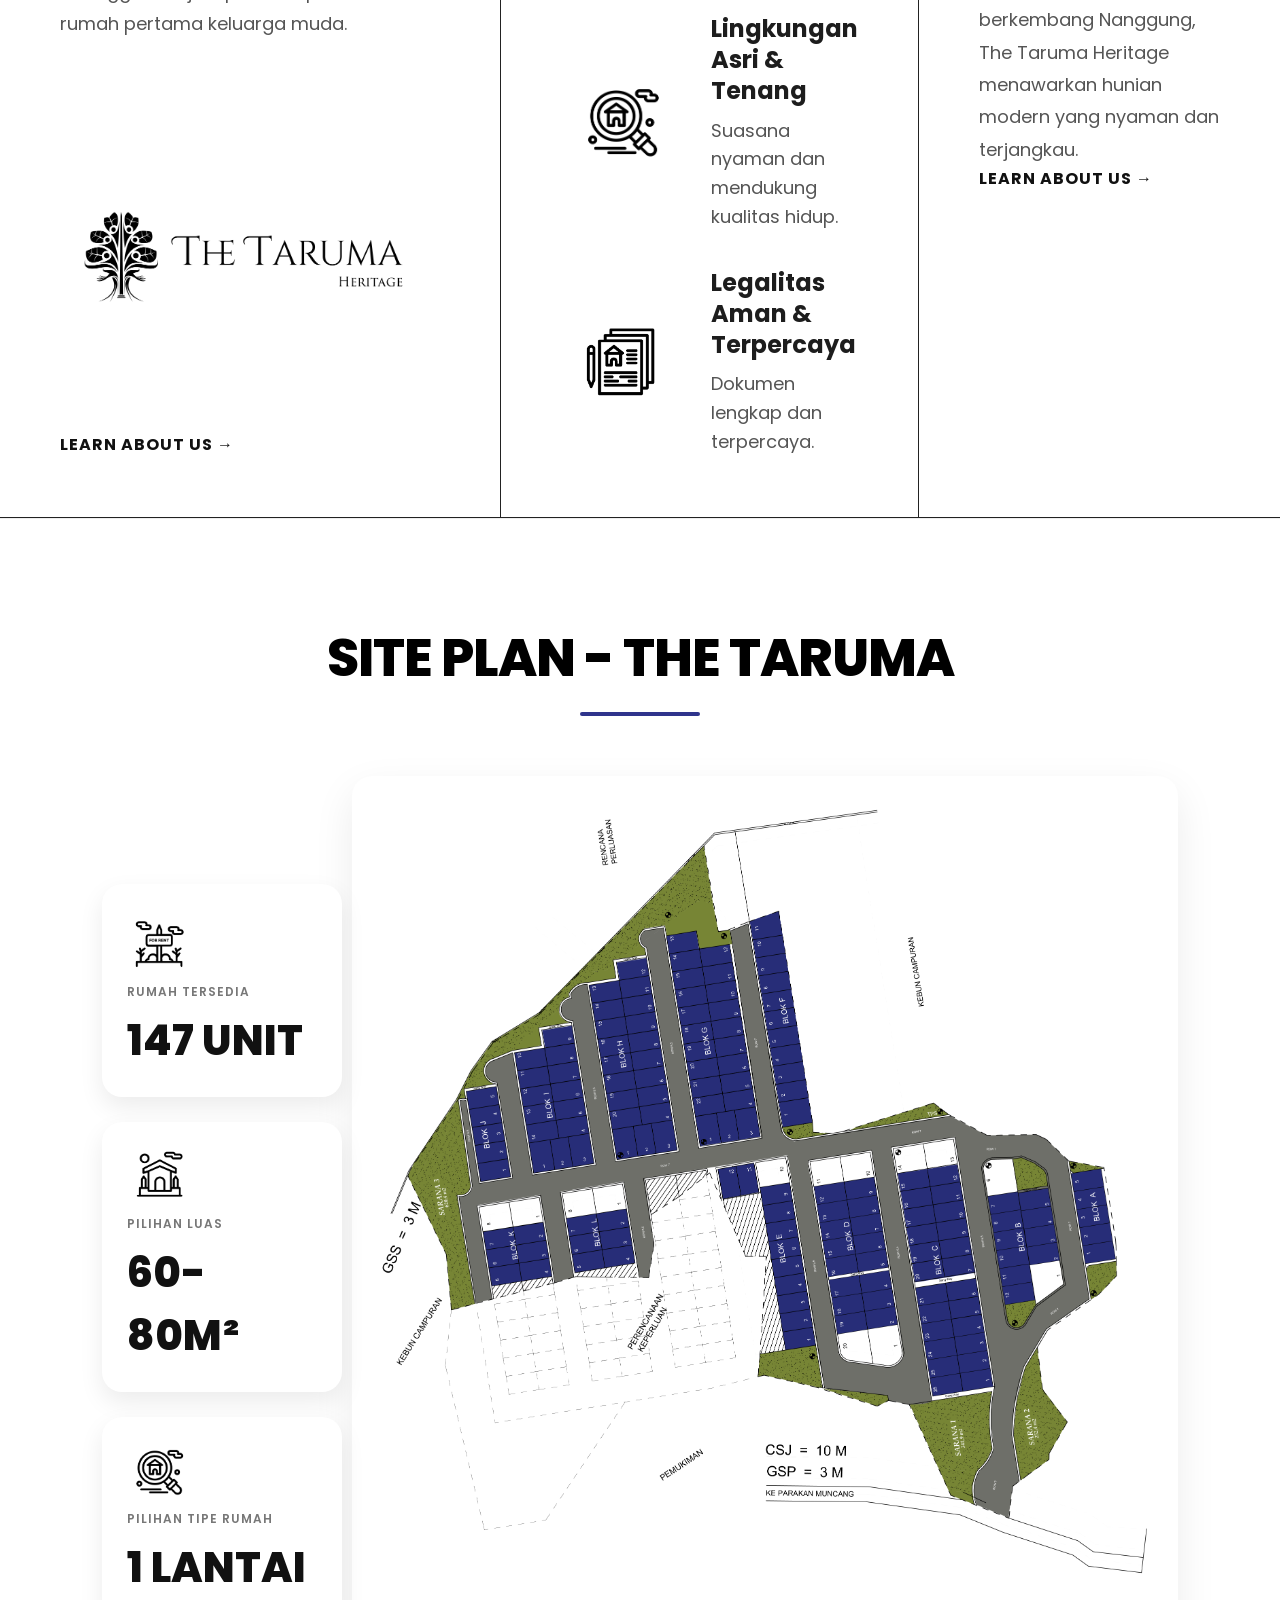
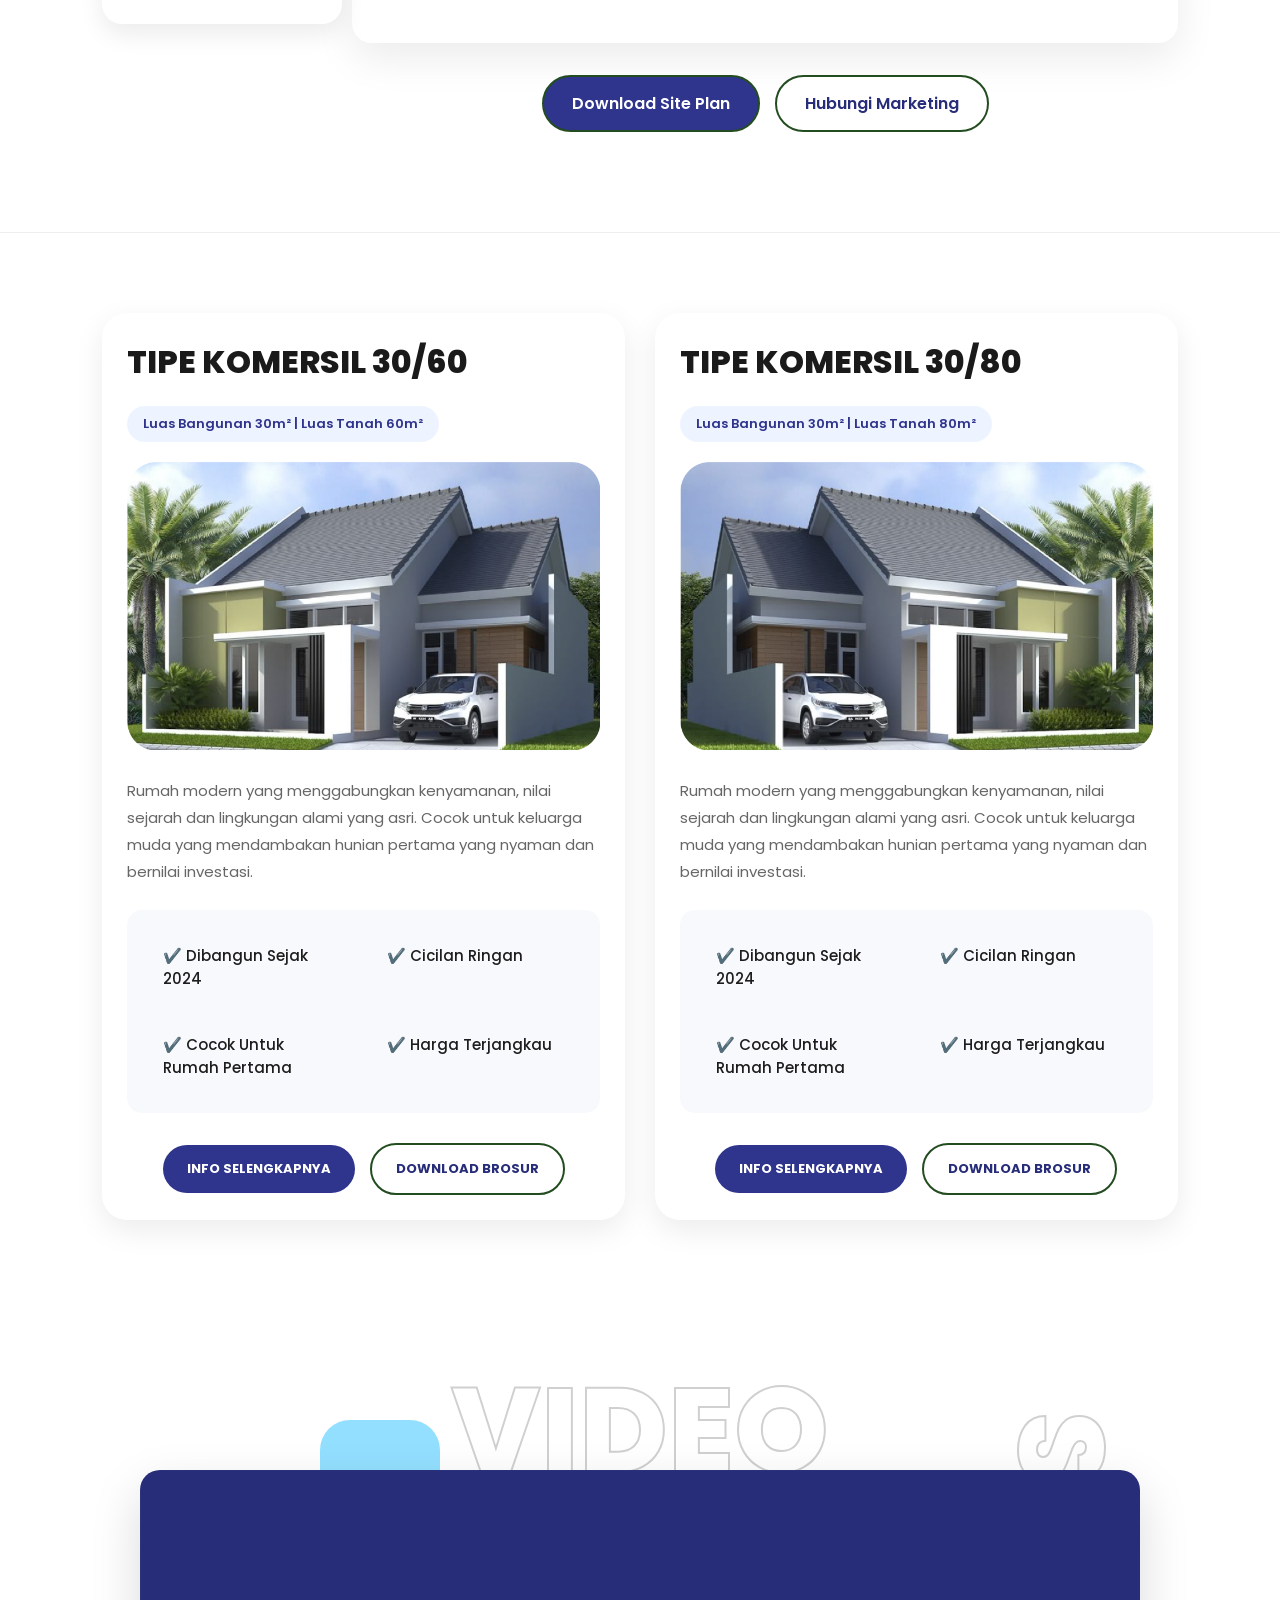
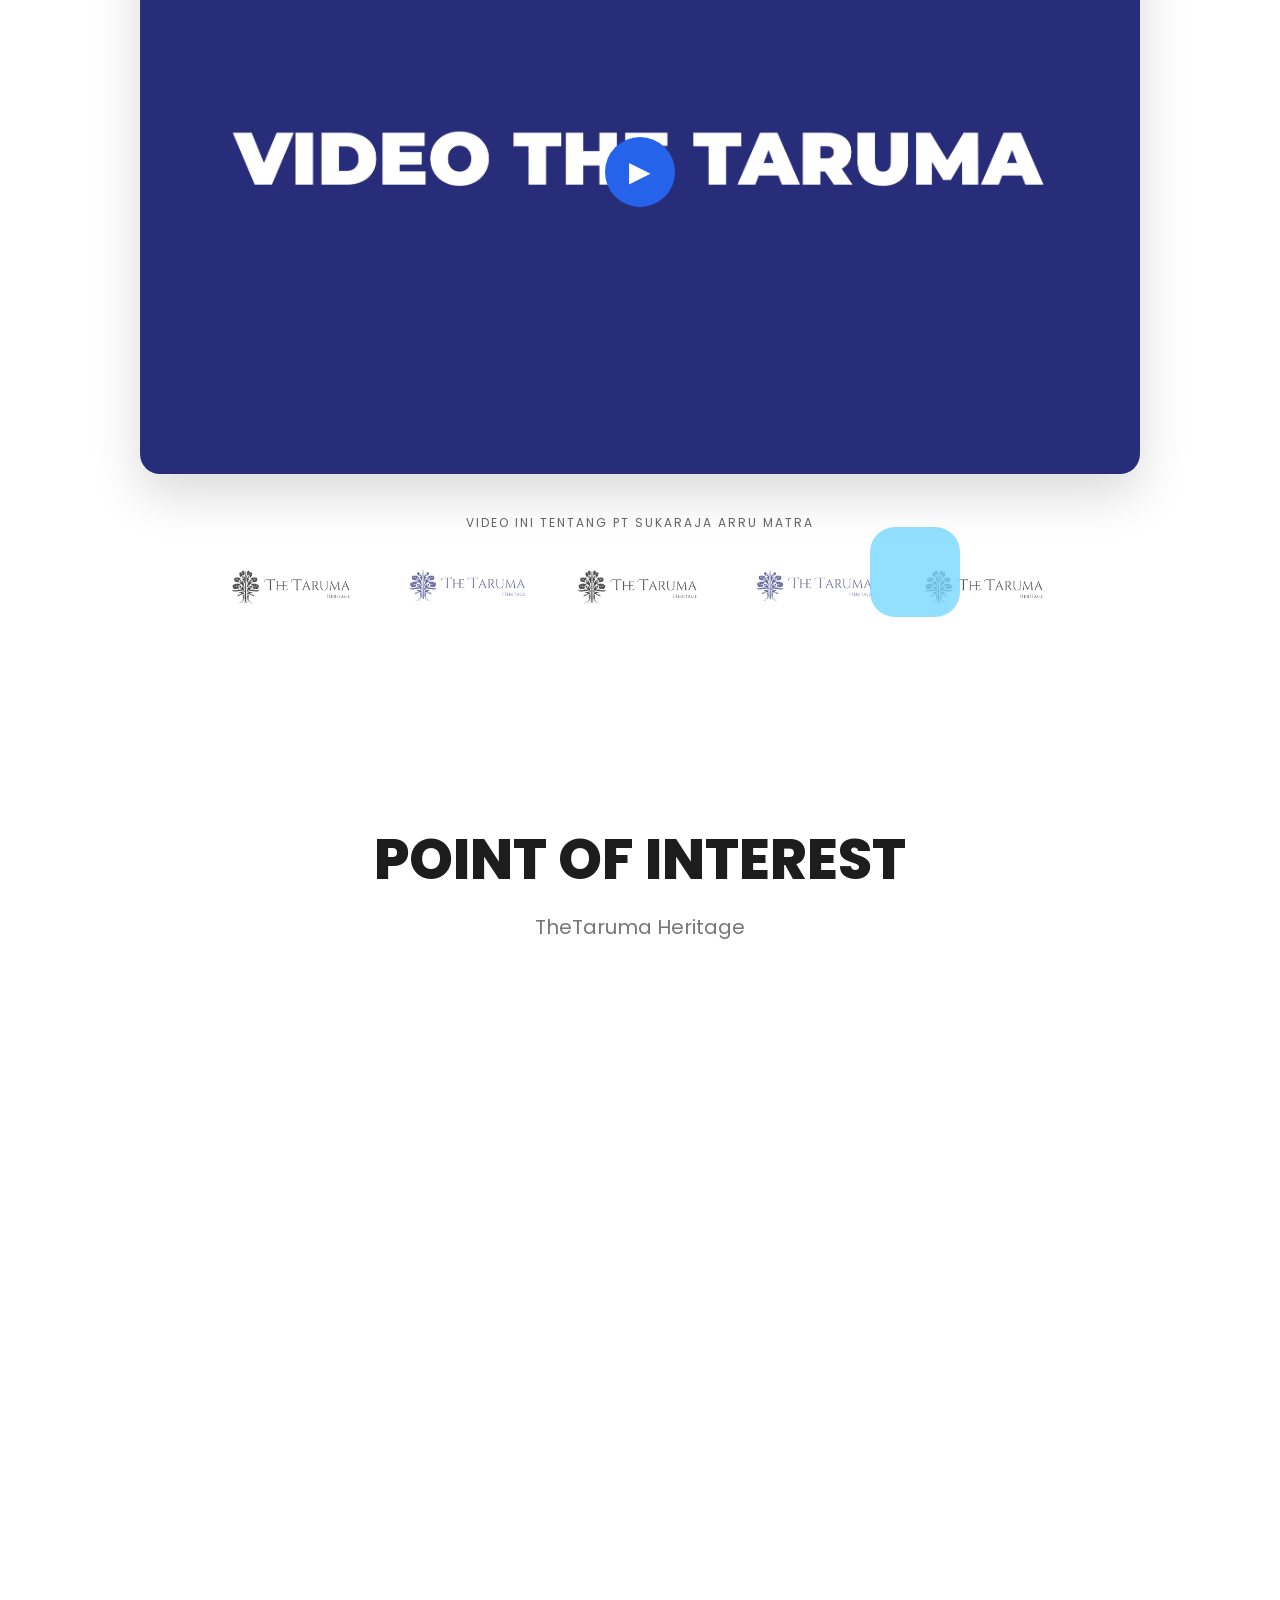
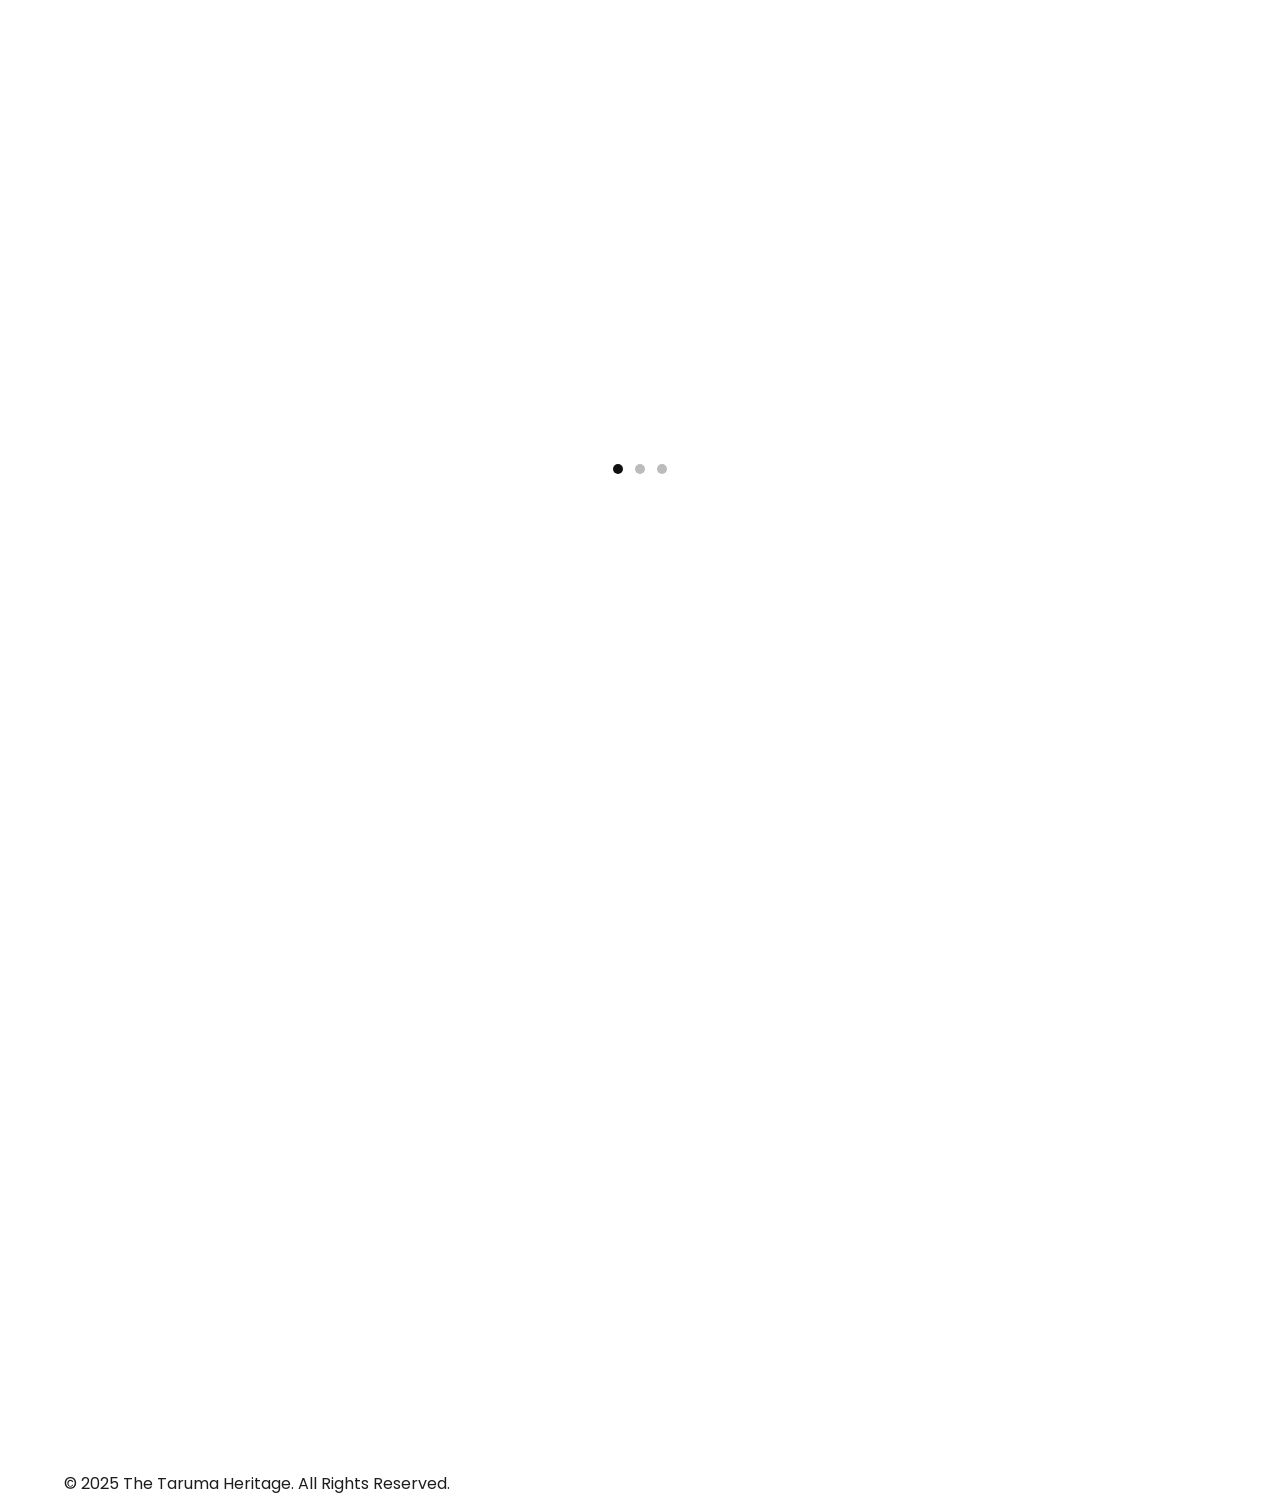
==== commit 1d41d4ec: "Update print statement from 'Hello' to 'Goodbye'" ====
--- a/index.html
+++ b/index.html
@@ -502,6 +502,54 @@
 </div>
 </footer>
 
+    <!-- Floating Button -->
+<div class="chat-floating" id="openPopup">
+    💬 Tanya Kami
+</div>
+
+<!-- Popup -->
+<div class="popup-overlay" id="popup">
+
+    <div class="popup-box">
+
+        <button class="close-popup" id="closePopup">
+            &times;
+        </button>
+
+        <img src="images/logo-03.png" class="popup-logo">
+
+        <h2>Halo! 👋</h2>
+
+        <h3>Selamat Datang di<br>The Taruma Heritage</h3>
+
+        <p>
+            Isi data singkat berikut.
+            Tim Marketing kami siap membantu Anda mendapatkan
+            informasi rumah subsidi, simulasi KPR dan promo terbaru.
+        </p>
+
+        <input
+            type="text"
+            id="nama"
+            placeholder="Nama Lengkap">
+
+        <input
+            type="text"
+            id="alamat"
+            placeholder="Alamat Domisili">
+
+        <button id="chatWA" class="popup-btn">
+            Konsultasi Sekarang
+        </button>
+
+        <small>
+            🔒 Data Anda aman dan hanya digunakan untuk keperluan konsultasi.
+        </small>
+
+    </div>
+
+</div>
+
 <script>
 
 window.addEventListener('scroll',()=>{
@@ -552,5 +600,50 @@
 revealOnScroll();
 </script>
 
+    <script>
+        const popup = document.getElementById("popup");
+
+document.getElementById("openPopup").onclick = () =>{
+    popup.classList.add("active");
+}
+
+document.getElementById("closePopup").onclick = () =>{
+    popup.classList.remove("active");
+}
+
+document.getElementById("chatWA").onclick = ()=>{
+
+    const nama=document.getElementById("nama").value.trim();
+    const alamat=document.getElementById("alamat").value.trim();
+
+    if(nama=="" || alamat==""){
+        alert("Silakan lengkapi data terlebih dahulu.");
+        return;
+    }
+
+    const pesan=
+`Halo Admin The Taruma 👋
+
+Saya ingin mendapatkan informasi mengenai rumah subsidi.
+
+Nama : ${nama}
+Alamat : ${alamat}
+
+Mohon informasi mengenai:
+• Harga terbaru
+• Simulasi KPR Subsidi
+• Promo yang sedang berlangsung
+• Jadwal survey lokasi
+
+Terima kasih.`;
+
+    window.open(
+        "https://wa.me/628XXXXXXXXXX?text="+encodeURIComponent(pesan),
+        "_blank"
+    );
+
+}
+    </script>
+
 </body>
 </html>
--- a/css/style.css
+++ b/css/style.css
@@ -1836,4 +1836,192 @@
         opacity:1;
         transform:translateX(0);
     }
-}+}
+
+.chat-floating{
+    position:fixed;
+    right:30px;
+    bottom:30px;
+    background:#124A9F;
+    color:#fff;
+    padding:16px 24px;
+    border-radius:50px;
+    cursor:pointer;
+    font-weight:600;
+    box-shadow:0 10px 30px rgba(0,0,0,.2);
+    z-index:9999;
+}
+
+.popup-overlay{
+    position:fixed;
+    inset:0;
+    background:rgba(0,0,0,.45);
+    display:flex;
+    justify-content:center;
+    align-items:center;
+    opacity:0;
+    visibility:hidden;
+    transition:.3s;
+    z-index:99999;
+}
+
+.popup-overlay.active{
+    opacity:1;
+    visibility:visible;
+}
+
+.popup-box{
+    width:420px;
+    max-width:95%;
+    background:#fff;
+    border-radius:20px;
+    padding:35px;
+    position:relative;
+    animation:popup .35s;
+}
+
+@keyframes popup{
+    from{
+        transform:translateY(30px);
+        opacity:0;
+    }
+    to{
+        transform:none;
+        opacity:1;
+    }
+}
+
+.popup-logo{
+    width:65px;
+    margin-bottom:15px;
+}
+
+.popup-box h2{
+    color:#124A9F;
+    margin-bottom:5px;
+}
+
+.popup-box h3{
+    font-size:28px;
+    margin-bottom:15px;
+    color:#0F172A;
+}
+
+.popup-box p{
+    color:#666;
+    line-height:1.7;
+    margin-bottom:20px;
+}
+
+.popup-box input{
+    width:100%;
+    padding:16px;
+    border:none;
+    background:#f5f5f5;
+    border-radius:14px;
+    margin-bottom:15px;
+    font-size:15px;
+}
+
+.popup-btn{
+    width:100%;
+    padding:16px;
+    background:#124A9F;
+    color:#fff;
+    border:none;
+    border-radius:14px;
+    font-size:16px;
+    font-weight:600;
+    cursor:pointer;
+}
+
+.popup-btn:hover{
+    background:#0E3E86;
+}
+
+.close-popup{
+    position:absolute;
+    right:18px;
+    top:18px;
+    border:none;
+    background:none;
+    font-size:28px;
+    cursor:pointer;
+}
+
+.popup-box small{
+    display:block;
+    margin-top:15px;
+    color:#777;
+    text-align:center;
+}
+
+/* ==========================
+   Mobile Responsive
+========================== */
+
+@media (max-width:768px){
+
+    .chat-floating{
+        right:15px;
+        bottom:15px;
+        padding:14px 18px;
+        font-size:15px;
+    }
+
+    .popup-overlay{
+        padding:20px;
+        align-items:flex-end;
+    }
+
+    .popup-box{
+        width:100%;
+        max-width:100%;
+        border-radius:20px 20px 0 0;
+        padding:25px;
+        animation:slideUp .35s ease;
+    }
+
+    .popup-logo{
+        width:55px;
+    }
+
+    .popup-box h2{
+        font-size:26px;
+    }
+
+    .popup-box h3{
+        font-size:22px;
+        line-height:1.4;
+    }
+
+    .popup-box p{
+        font-size:14px;
+        line-height:1.6;
+    }
+
+    .popup-box input{
+        padding:15px;
+        font-size:15px;
+    }
+
+    .popup-btn{
+        padding:15px;
+        font-size:16px;
+    }
+
+}
+
+@keyframes slideUp{
+
+    from{
+        transform:translateY(100%);
+        opacity:0;
+    }
+
+    to{
+        transform:translateY(0);
+        opacity:1;
+    }
+
+}
